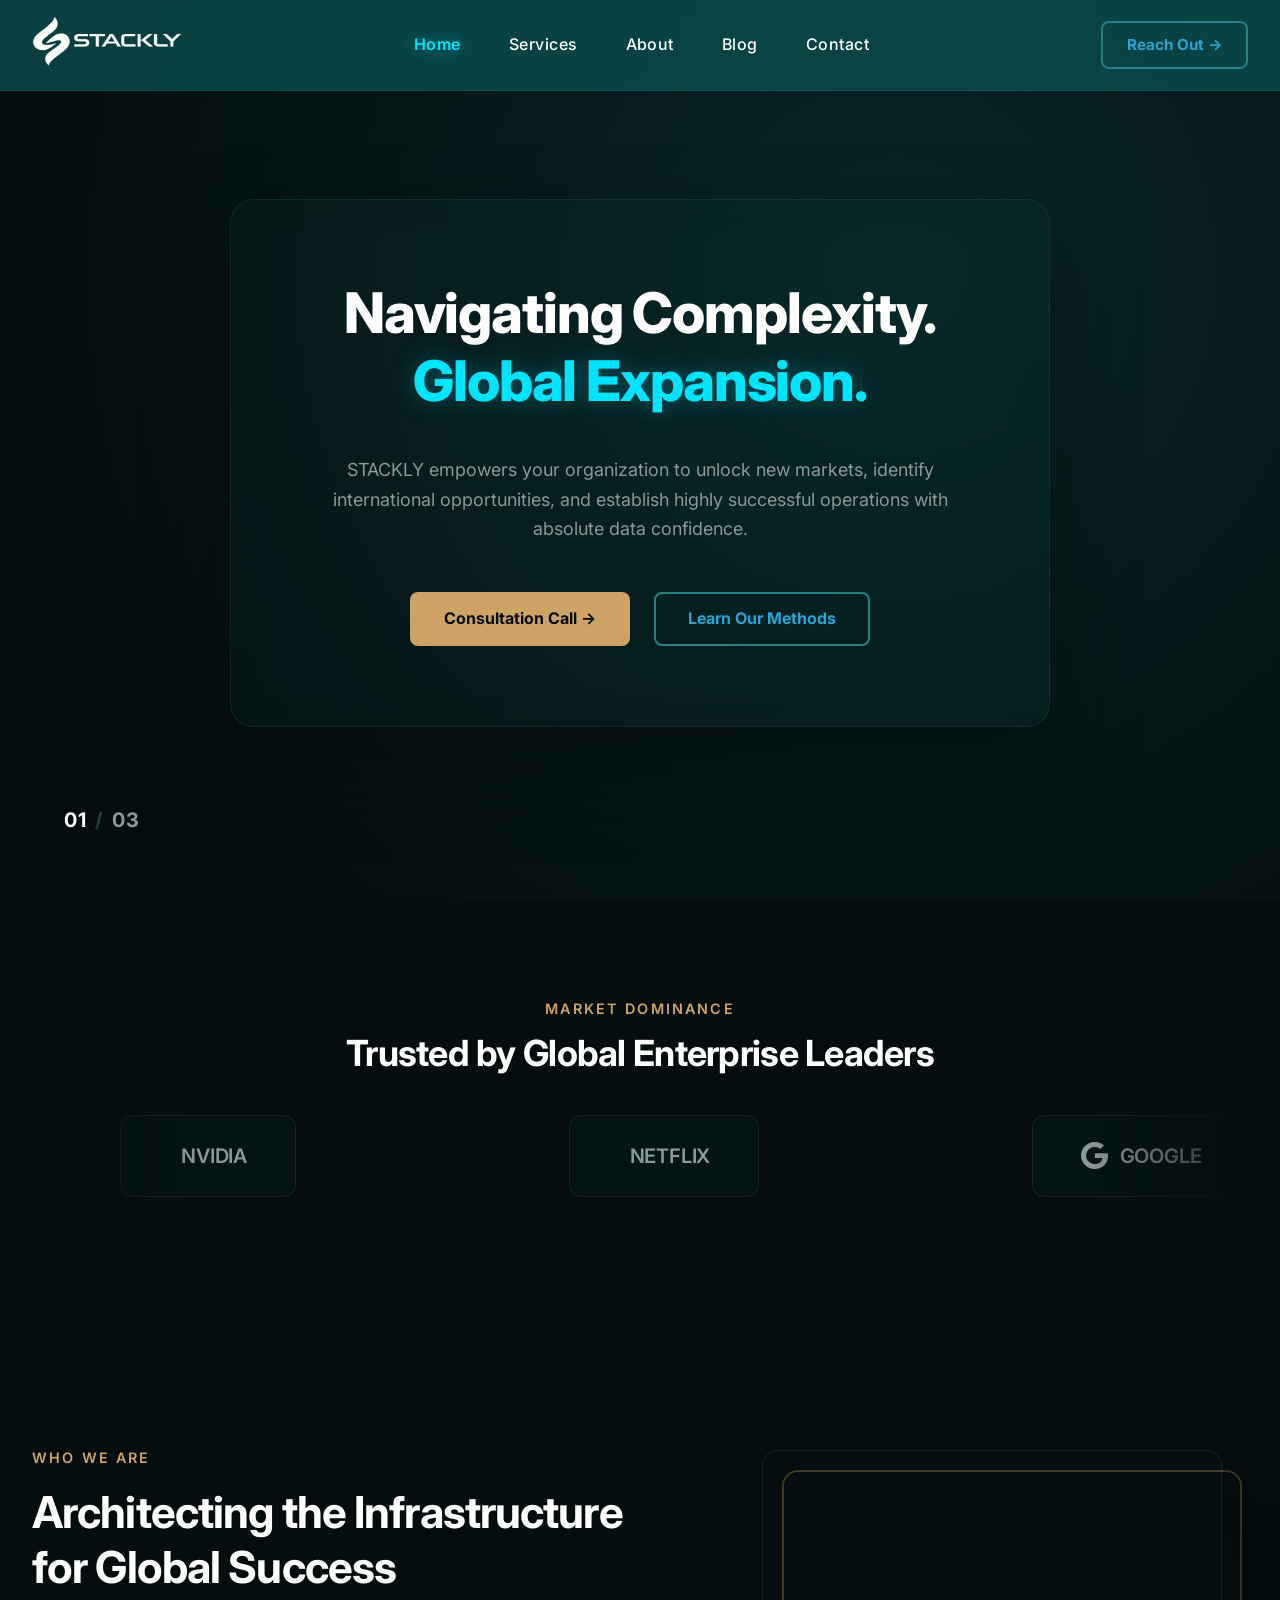
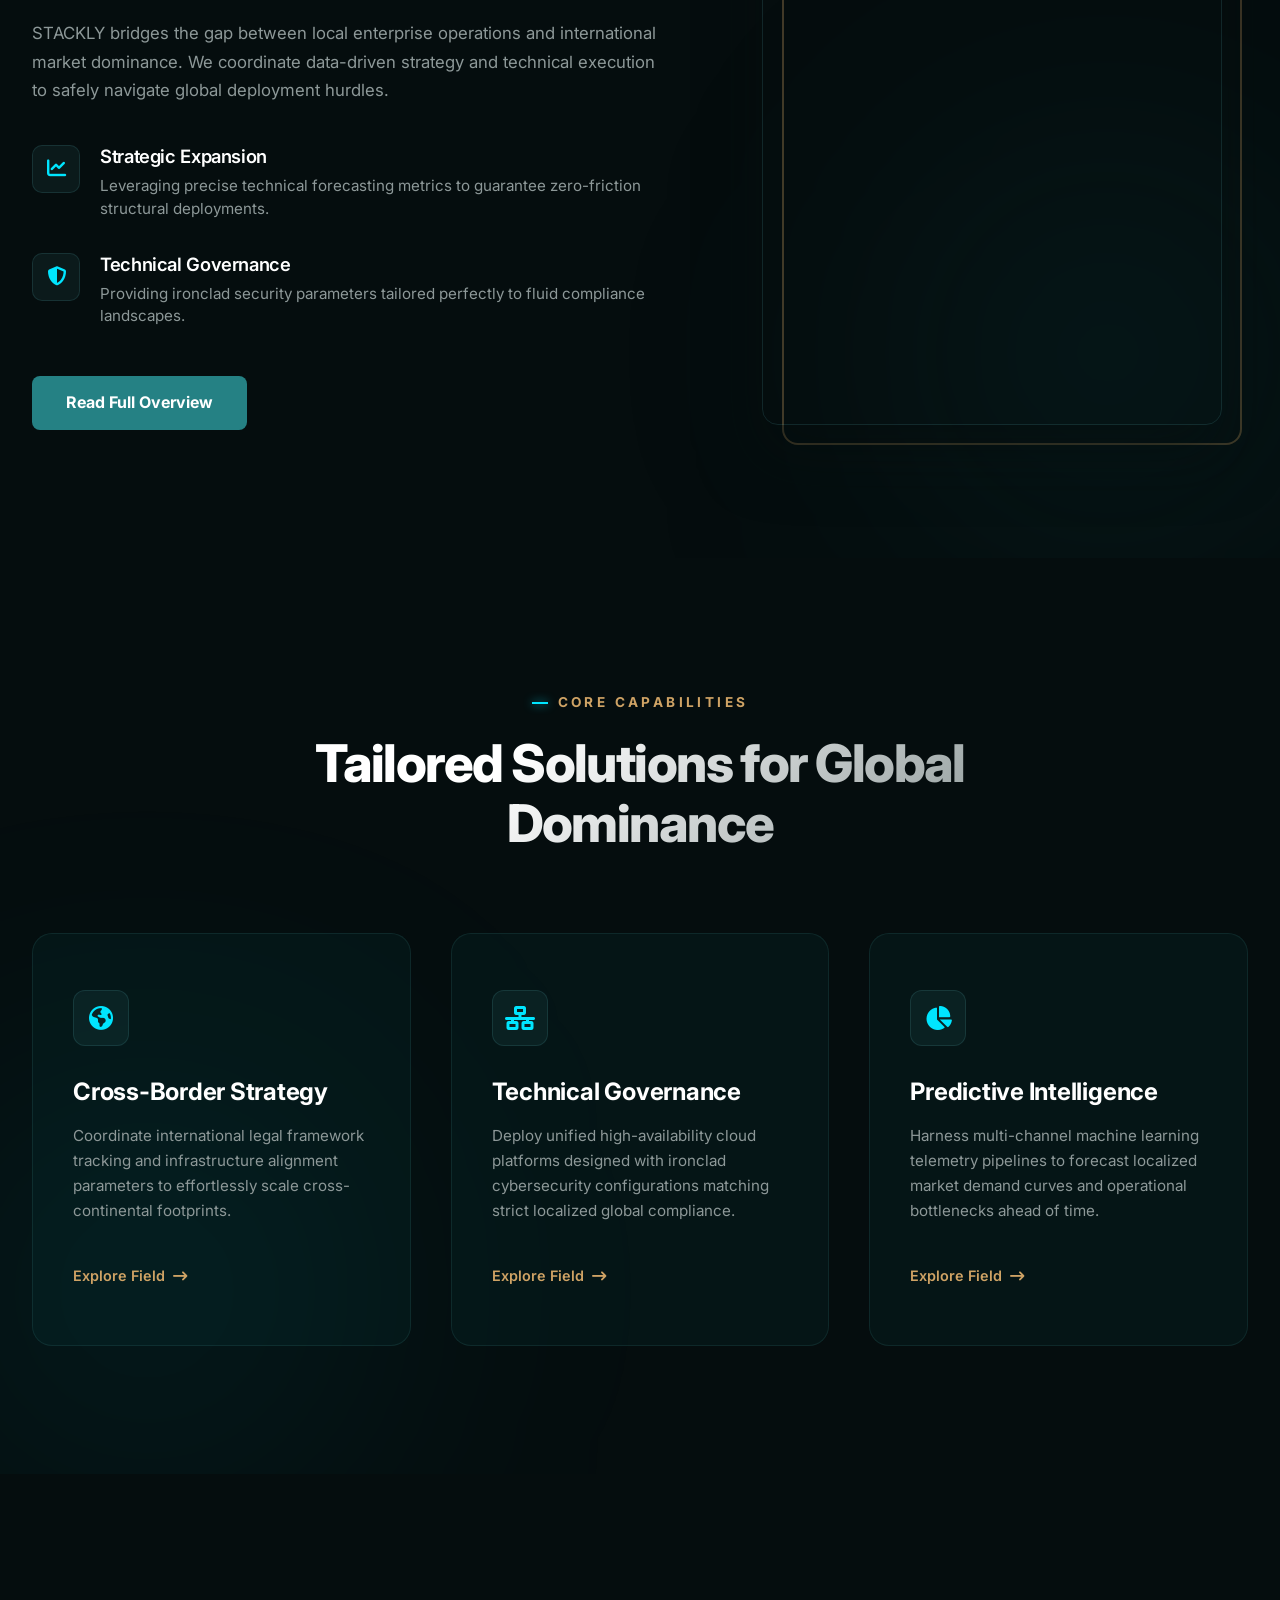
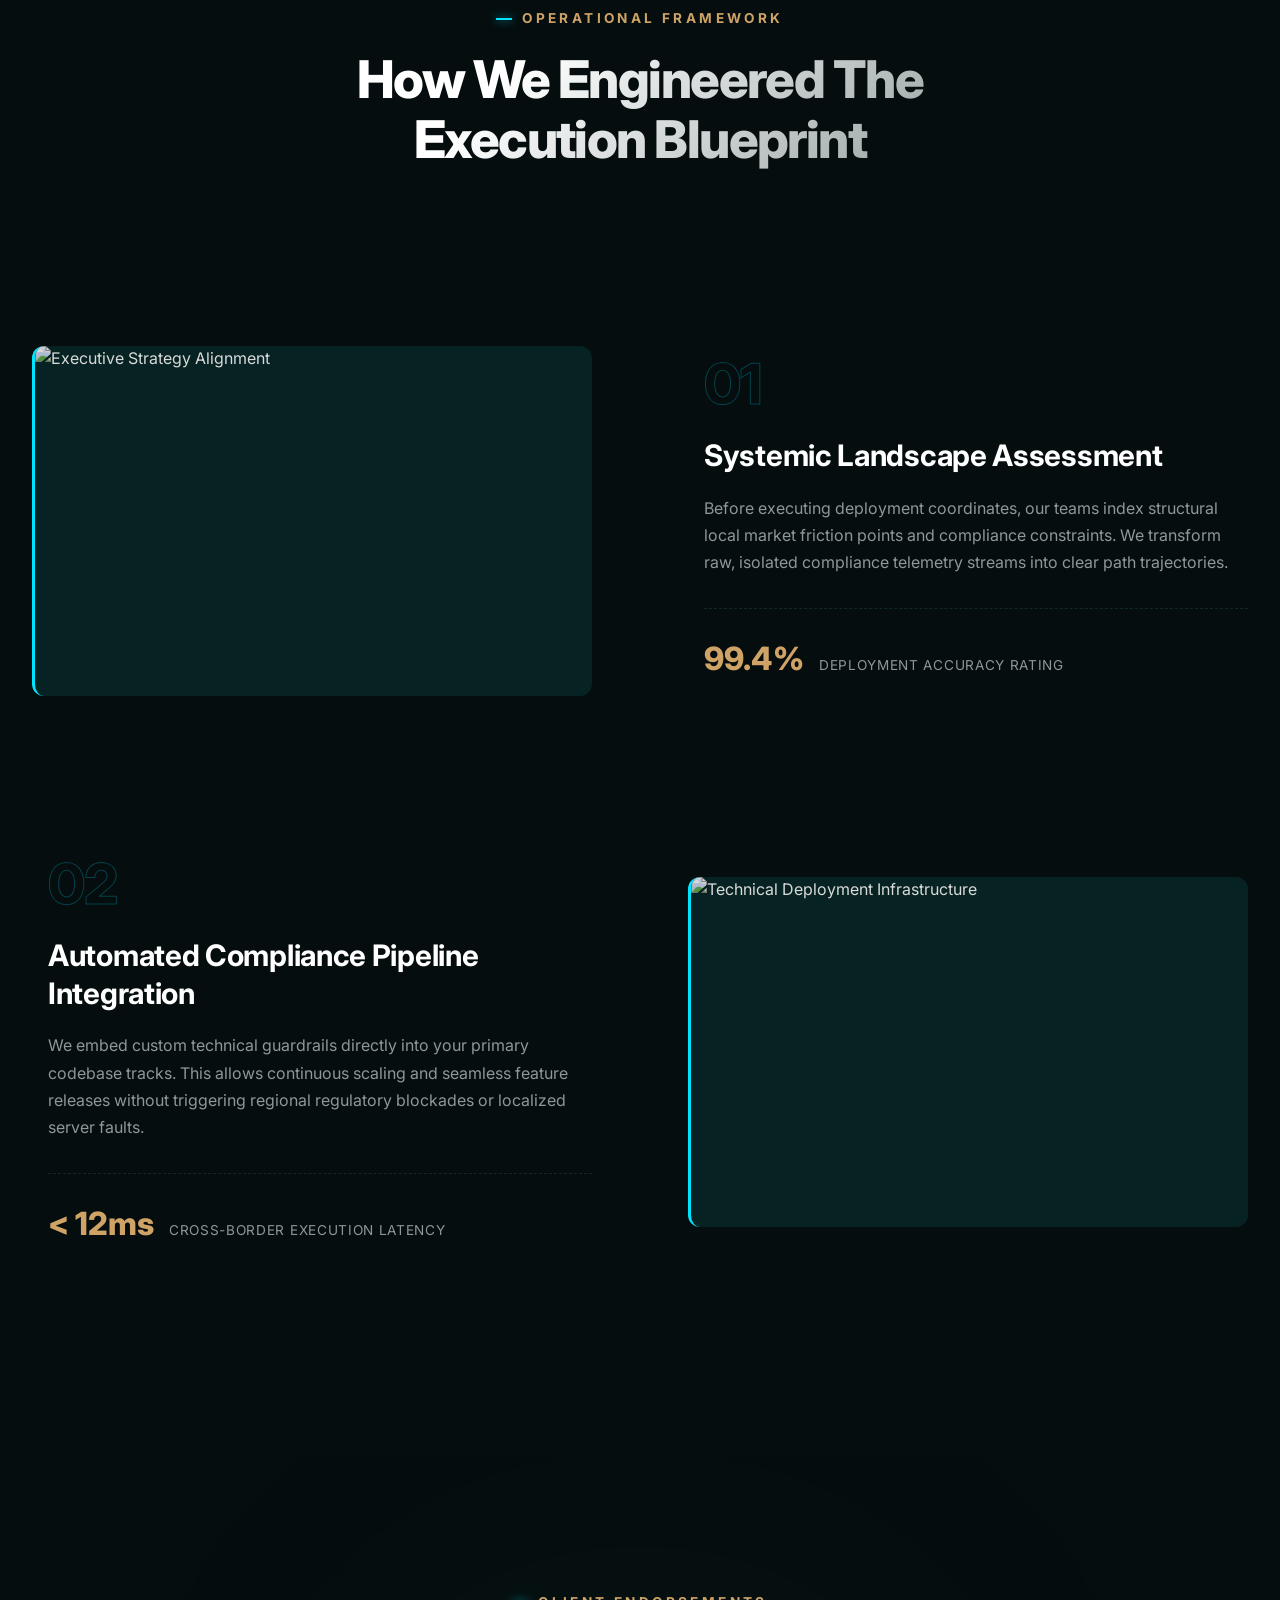
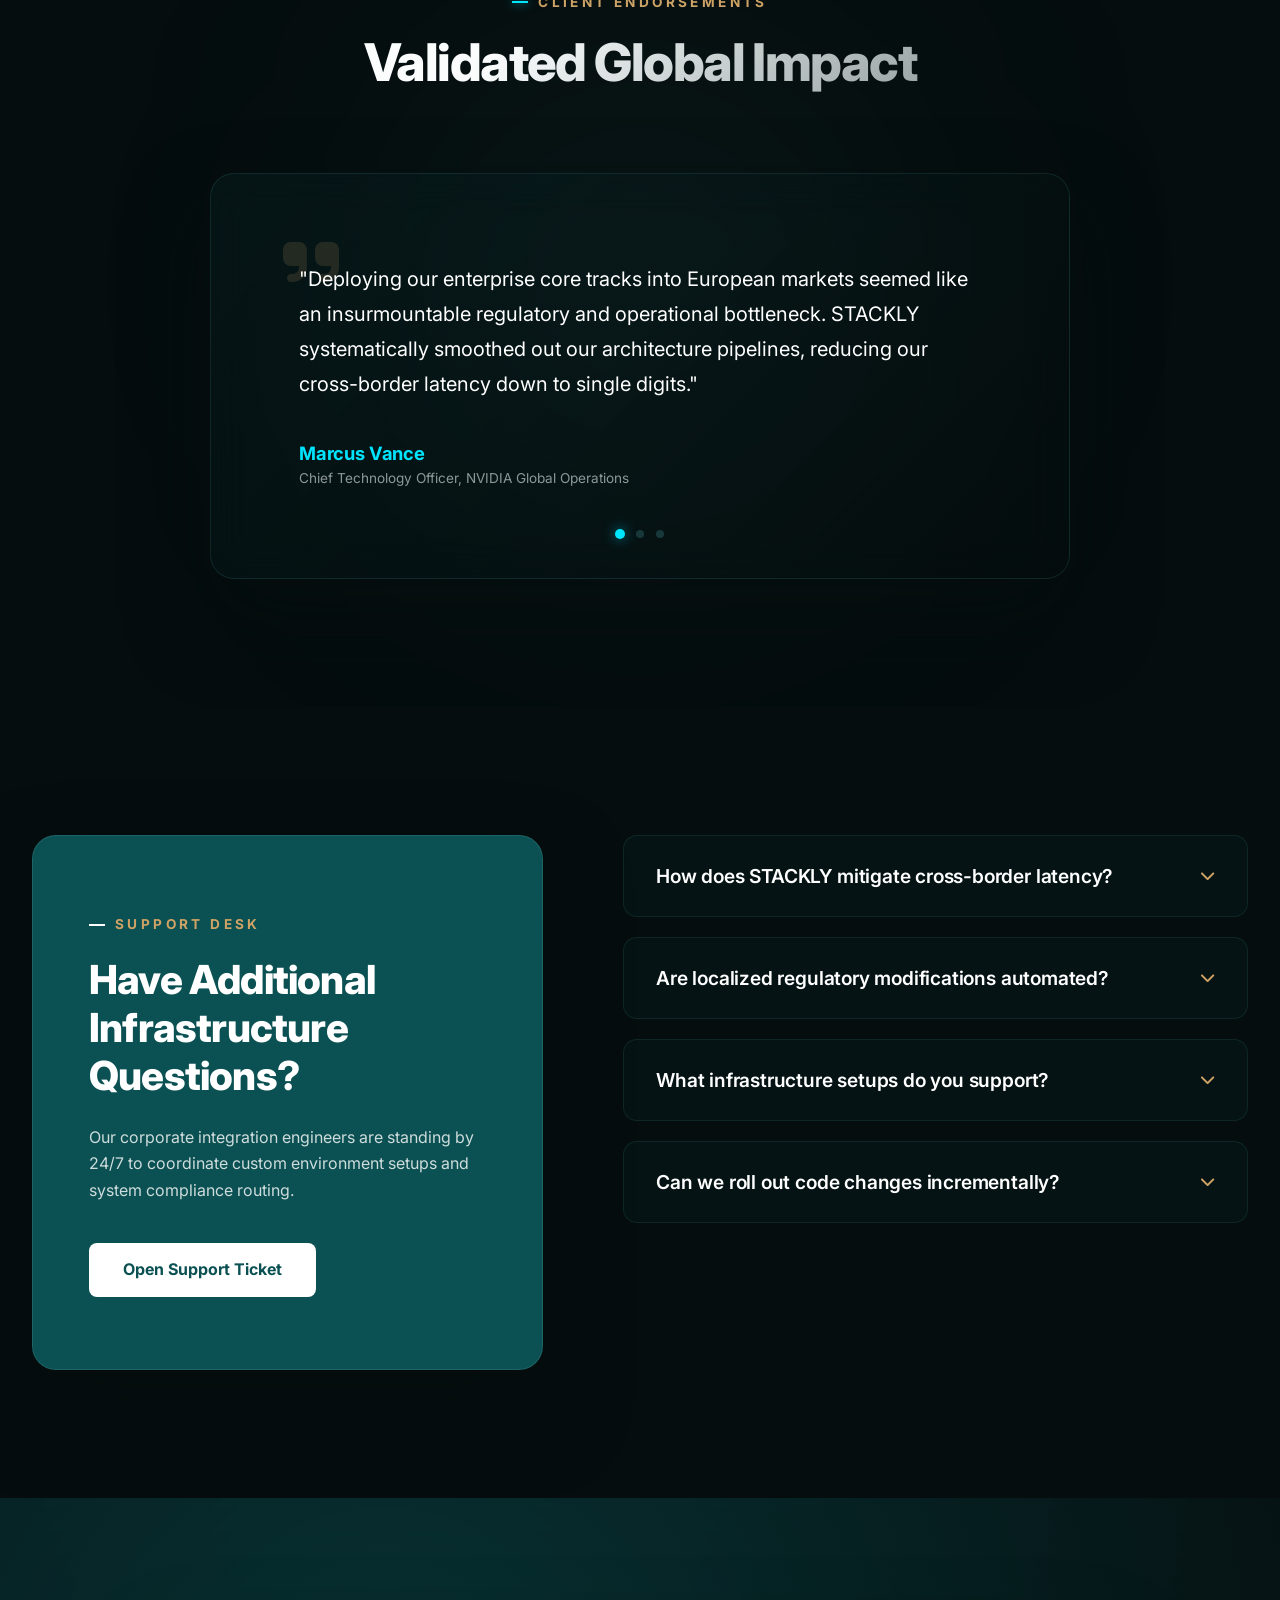
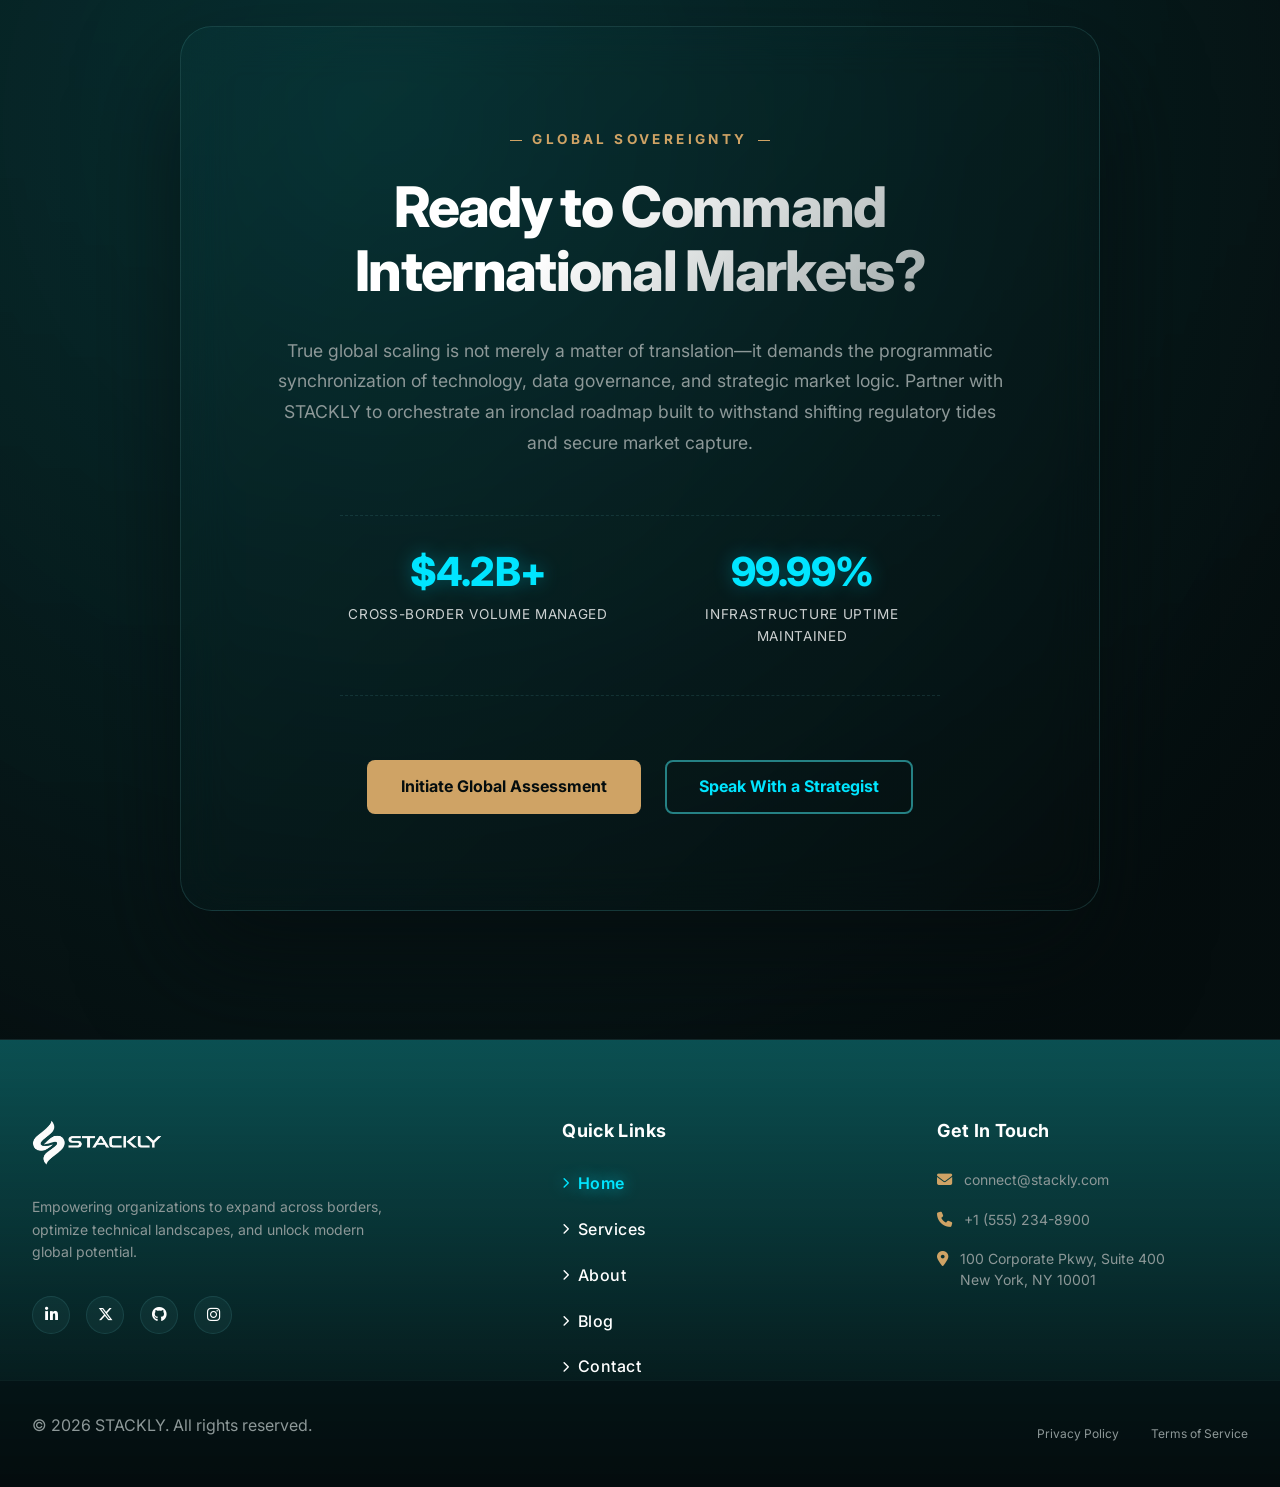
==== index.html @ 4f3c5944 "Add files via upload" ====
<!DOCTYPE html>
<html lang="en">

<head>
    <meta charset="UTF-8">
    <meta name="viewport" content="width=device-width, initial-scale=1.0">
    <title>Corporate & Business</title>
    <link rel="icon" href="./assets/bg remove.webp">

    <link rel="stylesheet"
        href="https://fonts.googleapis.com/css2?family=Inter:wght=300;400;500;600;700&family=Orbitron:wght=500;700;900&family=Syncopate:wght=700&display=swap">

    <link rel="stylesheet" href="style.css">
    <link rel="stylesheet" href="root.css">

    <link href="https://fonts.googleapis.com/icon?family=Material+Icons" rel="stylesheet">
    <link rel="stylesheet" href="https://cdnjs.cloudflare.com/ajax/libs/font-awesome/6.5.1/css/all.min.css">
    <link rel="stylesheet" href="https://unpkg.com/aos@next/dist/aos.css" />
</head>

<body>

    <header class="site-header">
        <div class="container header-container">
            <a href="index.html" class="brand-logo">
                <img src="./assets/white.webp" alt="logo" width="150px" height="50px">
            </a>

            <nav class="site-nav">
                <ul class="nav-list">
                    <li><a href="index.html" class="nav-link active">Home</a></li>
                    <li><a href="service.html" class="nav-link passive">Services</a></li>
                    <li><a href="about.html" class="nav-link passive">About</a></li>
                    <li><a href="blog.html" class="nav-link passive">Blog</a></li>
                    <li><a href="contact.html" class="nav-link passive">Contact</a></li>
                    <li class="mobile-only-action">
                        <a href="auth.html" class="btn btn-primary">Reach Out &rarr;</a>
                    </li>
                </ul>
            </nav>

            <div class="header-actions">
                <a href="auth.html" class="btn btn-outline header-cta">Reach Out &rarr;</a>

                <button class="hamburger-toggle" aria-label="Toggle Menu">
                    <span class="bar line-top"></span>
                    <span class="bar line-mid"></span>
                    <span class="bar line-bot"></span>
                </button>
            </div>
        </div>
    </header>







    <section class="premium-hero">
    <div class="hero-bg-slider">
        <div class="slide-img active" style="background-image: url('https://images.unsplash.com/photo-1486406146926-c627a92ad1ab?auto=format&fit=crop&w=1920&q=80');"></div>
        <div class="slide-img" style="background-image: url('https://images.unsplash.com/photo-1454165804606-c3d57bc86b40?auto=format&fit=crop&w=1920&q=80');"></div>
        <div class="slide-img" style="background-image: url('https://images.unsplash.com/photo-1522071820081-009f0129c71c?auto=format&fit=crop&w=1920&q=80');"></div>
    </div>

    <div class="hero-overlay-shub"></div>

    <div class="container hero-container-inner">
        <div class="hero-text-engine" data-aos="fade-up">
            
            <div class="headline-frame-wrapper">
                <h1 class="slide-headline active">Navigating Complexity.<br><span class="highlight-cyan">Global Expansion.</span></h1>
                <h1 class="slide-headline">Architecting Systems.<br><span class="highlight-cyan">Technical Optimization.</span></h1>
                <h1 class="slide-headline">Unlocking Horizons.<br><span class="highlight-cyan">Seamless Strategy.</span></h1>
            </div>

            <p class="hero-summary-desc" data-aos="fade-up" data-aos-delay="150">
                STACKLY empowers your organization to unlock new markets, identify international opportunities, and establish highly successful operations with absolute data confidence.
            </p>

            <div class="hero-cta-twin-rack" data-aos="fade-up" data-aos-delay="300">
                <a href="auth.html" class="btn btn-primary">Consultation Call &rarr;</a>
                <a href="service.html" class="btn btn-outline error-sec-btn">Learn Our Methods</a>
            </div>
        </div>
    </div>

    <div class="hero-fraction-indicator" data-aos="fade-right" data-aos-delay="450">
        <span id="current-step">01</span> <span class="divider">/</span> <span class="total-steps">03</span>
    </div>
</section>









<section class="trusted-partners-section" data-aos="fade-up">
    <div class="container partner-header-box">
        <span class="partner-subtitle">Market Dominance</span>
        <h2 class="partner-main-title">Trusted by Global Enterprise Leaders</h2>
    </div>

    <div class="marquee-viewport-container">
        <div class="marquee-moving-track">
            
            <div class="marquee-group">
                <div class="partner-logo-card"><i class="fa-brands fa-nvidia"></i> <span>NVIDIA</span></div>
                <div class="partner-logo-card"><i class="fa-brands fa-square-netflix"></i> <span>NETFLIX</span></div>
                <div class="partner-logo-card"><i class="fa-brands fa-google"></i> <span>GOOGLE</span></div>
                <div class="partner-logo-card"><i class="fa-brands fa-apple"></i> <span>APPLE</span></div>
                <div class="partner-logo-card"><i class="fa-brands fa-amazon"></i> <span>AMAZON</span></div>
                <div class="partner-logo-card"><i class="fa-brands fa-microsoft"></i> <span>MICROSOFT</span></div>
            </div>

            <div class="marquee-group" aria-hidden="true">
                <div class="partner-logo-card"><i class="fa-brands fa-nvidia"></i> <span>NVIDIA</span></div>
                <div class="partner-logo-card"><i class="fa-brands fa-square-netflix"></i> <span>NETFLIX</span></div>
                <div class="partner-logo-card"><i class="fa-brands fa-google"></i> <span>GOOGLE</span></div>
                <div class="partner-logo-card"><i class="fa-brands fa-apple"></i> <span>APPLE</span></div>
                <div class="partner-logo-card"><i class="fa-brands fa-amazon"></i> <span>AMAZON</span></div>
                <div class="partner-logo-card"><i class="fa-brands fa-microsoft"></i> <span>MICROSOFT</span></div>
            </div>

        </div>
    </div>
</section>









<section class="premium-about-section">
    <!-- Subdued Background Decorative Light Glow -->
    <div class="about-glow-orb"></div>

    <div class="container about-grid">
        <!-- Left Content Column -->
        <div class="about-content" data-aos="fade-up">
            <span class="about-subtitle">Who We Are</span>
            <h2 class="about-main-title">Architecting the Infrastructure for Global Success</h2>
            
            <p class="about-description">
                STACKLY bridges the gap between local enterprise operations and international market dominance. We coordinate data-driven strategy and technical execution to safely navigate global deployment hurdles.
            </p>

            <!-- Sophisticated Dual Core Focus Points -->
            <div class="about-features-grid">
                <div class="feature-item">
                    <div class="feature-icon-box"><i class="fa-solid fa-chart-line"></i></div>
                    <div>
                        <h4>Strategic Expansion</h4>
                        <p>Leveraging precise technical forecasting metrics to guarantee zero-friction structural deployments.</p>
                    </div>
                </div>
                <div class="feature-item">
                    <div class="feature-icon-box"><i class="fa-solid fa-shield-halved"></i></div>
                    <div>
                        <h4>Technical Governance</h4>
                        <p>Providing ironclad security parameters tailored perfectly to fluid compliance landscapes.</p>
                    </div>
                </div>
            </div>

            <div class="about-action-row">
                <a href="about.html" class="btn btn-secondary">Read Full Overview</a>
            </div>
        </div>

        <!-- Right Side Auto-Changing Image Slider Column -->
        <div class="about-visual-column" data-aos="fade-left" data-aos-delay="200">
            <div class="about-slider-frame">
                <!-- Floating Decorative Frame Lines for Luxury Aesthetics -->
                <div class="deco-border"></div>
                
                <!-- Rotating Media Images Array -->
                <div class="about-image-slider">
                    <div class="about-slide active" style="background-image: url('https://images.unsplash.com/photo-1542744094-2ab25be78b90?auto=format&fit=crop&w=800&q=80');"></div>
                    <div class="about-slide" style="background-image: url('https://images.unsplash.com/photo-1519389950473-47ba0277781c?auto=format&fit=crop&w=800&q=80');"></div>
                    <div class="about-slide" style="background-image: url('https://images.unsplash.com/photo-1606857521015-7f9fcf423740?auto=format&fit=crop&w=800&q=80');"></div>
                </div>
            </div>
        </div>
    </div>
</section>









<section class="premium-services-section" data-aos="fade-up">
    <!-- Fluid background layout glow effects -->
    <div class="services-glow-orb"></div>

    <div class="container">
        <!-- Section Header (Using the new elegant layout metrics) -->
        <div class="services-header-box" data-aos="fade-up" data-aos-delay="100">
            <span class="services-subtitle">Core Capabilities</span>
            <h2 class="services-main-title">Tailored Solutions for Global Dominance</h2>
        </div>

        <!-- 3-Column Performance Card Matrix Grid -->
        <div class="services-matrix-grid">
            
            <!-- Card 01 -->
            <div class="service-card-item" data-aos="fade-up" data-aos-delay="200">
                <div class="card-glow-barrier"></div>
                <div class="card-icon-header">
                    <i class="fa-solid fa-earth-americas"></i>
                </div>
                <h3 class="card-title">Cross-Border Strategy</h3>
                <p class="card-excerpt">
                    Coordinate international legal framework tracking and infrastructure alignment parameters to effortlessly scale cross-continental footprints.
                </p>
                <a href="service.html" class="card-action-link">Explore Field <i class="fa-solid fa-arrow-right-long"></i></a>
            </div>

            <!-- Card 02 -->
            <div class="service-card-item" data-aos="fade-up" data-aos-delay="350">
                <div class="card-glow-barrier"></div>
                <div class="card-icon-header">
                    <i class="fa-solid fa-network-wired"></i>
                </div>
                <h3 class="card-title">Technical Governance</h3>
                <p class="card-excerpt">
                    Deploy unified high-availability cloud platforms designed with ironclad cybersecurity configurations matching strict localized global compliance.
                </p>
                <a href="service.html" class="card-action-link">Explore Field <i class="fa-solid fa-arrow-right-long"></i></a>
            </div>

            <!-- Card 03 -->
            <div class="service-card-item" data-aos="fade-up" data-aos-delay="500">
                <div class="card-glow-barrier"></div>
                <div class="card-icon-header">
                    <i class="fa-solid fa-chart-pie"></i>
                </div>
                <h3 class="card-title">Predictive Intelligence</h3>
                <p class="card-excerpt">
                    Harness multi-channel machine learning telemetry pipelines to forecast localized market demand curves and operational bottlenecks ahead of time.
                </p>
                <a href="service.html" class="card-action-link">Explore Field <i class="fa-solid fa-arrow-right-long"></i></a>
            </div>

        </div>
    </div>
</section>








<section class="premium-showcase-section">
    <!-- Centered Editorial Header -->
    <div class="container" data-aos="fade-up">
        <div class="showcase-header-box">
            <span class="showcase-subtitle">Operational Framework</span>
            <h2 class="showcase-main-title">How We Engineered The Execution Blueprint</h2>
        </div>
    </div>

    <!-- Alternating Row Track 01 -->
    <div class="showcase-row-wrapper">
        <div class="container showcase-grid-inner">
            <div class="showcase-visual-pane" data-aos="fade-right">
                <div class="minimal-image-frame">
                    <img src="https://images.unsplash.com/photo-1507679799987-c73779587ccf?auto=format&fit=crop&w=800&q=80" alt="Executive Strategy Alignment" class="minimal-asset-img">
                </div>
            </div>
            <div class="showcase-content-pane" data-aos="fade-left" data-aos-delay="150">
                <div class="showcase-index-node">01</div>
                <h3 class="showcase-heading">Systemic Landscape Assessment</h3>
                <p class="showcase-narrative">
                    Before executing deployment coordinates, our teams index structural local market friction points and compliance constraints. We transform raw, isolated compliance telemetry streams into clear path trajectories.
                </p>
                <div class="showcase-metric-line">
                    <span class="metric-num">99.4%</span>
                    <span class="metric-label">Deployment Accuracy Rating</span>
                </div>
            </div>
        </div>
    </div>

    <!-- Alternating Row Track 02 (Reversed Column Order Natively) -->
    <div class="showcase-row-wrapper row-reversed">
        <div class="container showcase-grid-inner">
            <div class="showcase-visual-pane" data-aos="fade-left">
                <div class="minimal-image-frame">
                    <img src="https://images.unsplash.com/photo-1460925895917-afdab827c52f?auto=format&fit=crop&w=800&q=80" alt="Technical Deployment Infrastructure" class="minimal-asset-img">
                </div>
            </div>
            <div class="showcase-content-pane" data-aos="fade-right" data-aos-delay="150">
                <div class="showcase-index-node">02</div>
                <h3 class="showcase-heading">Automated Compliance Pipeline Integration</h3>
                <p class="showcase-narrative">
                    We embed custom technical guardrails directly into your primary codebase tracks. This allows continuous scaling and seamless feature releases without triggering regional regulatory blockades or localized server faults.
                </p>
                <div class="showcase-metric-line">
                    <span class="metric-num">&lt; 12ms</span>
                    <span class="metric-label">Cross-Border Execution Latency</span>
                </div>
            </div>
        </div>
    </div>
</section>








<section class="premium-testimonial-section" data-aos="fade-up">
    <!-- Ambient backlighting orb -->
    <div class="testimonial-glow-orb"></div>

    <div class="container">
        <!-- Section Header -->
        <div class="testimonial-header-box" data-aos="fade-up" data-aos-delay="100">
            <span class="testimonial-subtitle">Client Endorsements</span>
            <h2 class="testimonial-main-title">Validated Global Impact</h2>
        </div>

        <!-- The Luxury Quote Slider Display Frame -->
        <div class="testimonial-slider-frame" data-aos="fade-up" data-aos-delay="200">
            <!-- Fixed Luxury Quote Mark Graphic Asset -->
            <div class="quote-mark-icon"><i class="fa-solid fa-quote-right"></i></div>
            
            <!-- Automated Rotating Review Array -->
            <div class="testimonial-carousel-wrapper">
                
                <!-- Slide 01 -->
                <div class="testimonial-slide active">
                    <p class="testimonial-quote-text">
                        "Deploying our enterprise core tracks into European markets seemed like an insurmountable regulatory and operational bottleneck. STACKLY systematically smoothed out our architecture pipelines, reducing our cross-border latency down to single digits."
                    </p>
                    <div class="testimonial-author-meta">
                        <h4 class="author-name">Marcus Vance</h4>
                        <p class="author-role">Chief Technology Officer, NVIDIA Global Operations</p>
                    </div>
                </div>

                <!-- Slide 02 -->
                <div class="testimonial-slide">
                    <p class="testimonial-quote-text">
                        "The automated compliance integration framework provided by STACKLY completely revolutionized our distribution speed. We expanded our streaming cluster parameters across three new global territories over a single weekend cycle with zero regulatory downtime."
                    </p>
                    <div class="testimonial-author-meta">
                        <h4 class="author-name">Helena Rostova</h4>
                        <p class="author-role">VP of Infrastructure, Corporate Networks</p>
                    </div>
                </div>

                <!-- Slide 03 -->
                <div class="testimonial-slide">
                    <p class="testimonial-quote-text">
                        "Predictive market telemetry mapping allowed our logistical divisions to circumvent supply lane constraints before they occurred. Their corporate governance architecture pays for itself tenfold over every quarterly cycle."
                    </p>
                    <div class="testimonial-author-meta">
                        <h4 class="author-name">David Kingsley</h4>
                        <p class="author-role">Director of Deployment Strategy, Enterprise Systems</p>
                    </div>
                </div>

            </div>

            <!-- Discrete Step Progress Navigation Pips -->
            <div class="testimonial-pip-navigation">
                <span class="nav-pip active"></span>
                <span class="nav-pip"></span>
                <span class="nav-pip"></span>
            </div>
        </div>
    </div>
</section>








<section class="premium-faq-section" data-aos="fade-up">
    <div class="container faq-grid">
        
        <!-- Left Side Column: Integrated Premium CTA Block -->
        <div class="faq-cta-column" data-aos="fade-right" data-aos-delay="150">
            <div class="faq-cta-card">
                <span class="faq-subtitle">Support Desk</span>
                <h2 class="faq-cta-title">Have Additional Infrastructure Questions?</h2>
                <p class="faq-cta-desc">
                    Our corporate integration engineers are standing by 24/7 to coordinate custom environment setups and system compliance routing.
                </p>
                <div class="faq-cta-action">
                    <a href="contact.html" class="btn btn-primary">Open Support Ticket</a>
                </div>
            </div>
        </div>

        <!-- Right Side Column: Interactive Accordion Engine -->
        <div class="faq-accordion-column" data-aos="fade-left" data-aos-delay="300">
            <div class="accordion-group-track">
                
                <!-- Accordion Row 01 -->
                <div class="faq-accordion-item">
                    <button class="accordion-trigger" aria-expanded="false">
                        <span class="accordion-question-text">How does STACKLY mitigate cross-border latency?</span>
                        <i class="fa-solid fa-chevron-down accordion-arrow"></i>
                    </button>
                    <div class="accordion-panel-wrapper">
                        <div class="accordion-panel-content">
                            <p>We deploy optimized high-availability node clusters localized within key global market intersection coordinates. This isolates regional database calls and cuts pipeline data loops to sub-12ms execution speeds.</p>
                        </div>
                    </div>
                </div>

                <!-- Accordion Row 02 -->
                <div class="faq-accordion-item">
                    <button class="accordion-trigger" aria-expanded="false">
                        <span class="accordion-question-text">Are localized regulatory modifications automated?</span>
                        <i class="fa-solid fa-chevron-down accordion-arrow"></i>
                    </button>
                    <div class="accordion-panel-wrapper">
                        <div class="accordion-panel-content">
                            <p>Yes. Our compliance monitoring pipeline systematically hooks into global regional policy directories, allowing our core engine parameters to dynamically adjust logic paths based on traffic origins.</p>
                        </div>
                    </div>
                </div>

                <!-- Accordion Row 03 -->
                <div class="faq-accordion-item">
                    <button class="accordion-trigger" aria-expanded="false">
                        <span class="accordion-question-text">What infrastructure setups do you support?</span>
                        <i class="fa-solid fa-chevron-down accordion-arrow"></i>
                    </button>
                    <div class="accordion-panel-wrapper">
                        <div class="accordion-panel-content">
                            <p>Our frameworks drop natively into standard container instances, serverless nodes, and hyper-scalable cloud network infrastructures via secure API proxies with zero legacy footprint requirements.</p>
                        </div>
                    </div>
                </div>

                <!-- Accordion Row 04 -->
                <div class="faq-accordion-item">
                    <button class="accordion-trigger" aria-expanded="false">
                        <span class="accordion-question-text">Can we roll out code changes incrementally?</span>
                        <i class="fa-solid fa-chevron-down accordion-arrow"></i>
                    </button>
                    <div class="accordion-panel-wrapper">
                        <div class="accordion-panel-content">
                            <p>Absolutely. The architecture natively accommodates blue-green staging configurations, allowing deployment metrics to verify stability trends in isolated regions before committing global traffic lines.</p>
                        </div>
                    </div>
                </div>

            </div>
        </div>

    </div>
</section>








<section class="premium-vanguard-section" data-aos="fade-up">
    <!-- Parallax-optimized, hardware-accelerated background layer -->
    <div class="vanguard-parallax-bg"></div>
    
    <!-- Heavy luxury gradient overlay shroud mapping to core dark teal -->
    <div class="vanguard-shroud"></div>

    <div class="container vanguard-content-container">
        <!-- Main Glass Panel Box -->
        <div class="vanguard-glass-card" data-aos="fade-up" data-aos-delay="200">
            <span class="vanguard-tagline">Global Sovereignty</span>
            <h2 class="vanguard-title">Ready to Command International Markets?</h2>
            
            <p class="vanguard-body-text">
                True global scaling is not merely a matter of translation—it demands the programmatic synchronization of technology, data governance, and strategic market logic. Partner with STACKLY to orchestrate an ironclad roadmap built to withstand shifting regulatory tides and secure market capture.
            </p>

            <!-- Rich Data Highlights Panel Row -->
            <div class="vanguard-stats-row">
                <div class="vanguard-stat-node">
                    <h3>$4.2B+</h3>
                    <p>Cross-Border Volume Managed</p>
                </div>
                <div class="vanguard-stat-node">
                    <h3>99.99%</h3>
                    <p>Infrastructure Uptime Maintained</p>
                </div>
            </div>

            <!-- Onboarding CTAs (Using your core gold button styling tokens) -->
            <div class="vanguard-action-cluster">
                <a href="auth.html" class="btn btn-primary">Initiate Global Assessment</a>
                <a href="contact.html" class="btn btn-outline vanguard-outline-btn">Speak With a Strategist</a>
            </div>
        </div>
    </div>
</section>








    <footer class="site-footer">
    <div class="container footer-container">
        <div class="footer-brand-box">
            <a href="index.html" class="footer-logo">
                <img src="./assets/white.webp" alt="logo" width="130px" height="45px">
            </a>
            <p class="footer-brand-desc">
                Empowering organizations to expand across borders, optimize technical landscapes, and unlock modern global potential.
            </p>
            <div class="footer-socials">
                <a href="error.html" aria-label="LinkedIn" class="social-icon"><i class="fa-brands fa-linkedin-in"></i></a>
                <a href="error.html" aria-label="X (Twitter)" class="social-icon"><i class="fa-brands fa-x-twitter"></i></a>
                <a href="error.html" aria-label="GitHub" class="social-icon"><i class="fa-brands fa-github"></i></a>
                <a href="error.html" aria-label="Instagram" class="social-icon"><i class="fa-brands fa-instagram"></i></a>
            </div>
        </div>

        <div class="footer-links-box">
            <h4 class="footer-title">Quick Links</h4>
            <ul class="footer-nav-list">
                <li><a href="index.html" class="nav-link active"><i class="fa-solid fa-chevron-right link-arrow"></i> Home</a></li>
                <li><a href="service.html" class="nav-link passive"><i class="fa-solid fa-chevron-right link-arrow"></i> Services</a></li>
                <li><a href="about.html" class="nav-link passive"><i class="fa-solid fa-chevron-right link-arrow"></i> About</a></li>
                <li><a href="blog.html" class="nav-link passive"><i class="fa-solid fa-chevron-right link-arrow"></i> Blog</a></li>
                <li><a href="contact.html" class="nav-link passive"><i class="fa-solid fa-chevron-right link-arrow"></i> Contact</a></li>
            </ul>
        </div>

        <div class="footer-contact-box">
            <h4 class="footer-title">Get In Touch</h4>
            <ul class="contact-info-list">
                <li>
                    <i class="fa-solid fa-envelope contact-icon"></i>
                    <span>connect@stackly.com</span>
                </li>
                <li>
                    <i class="fa-solid fa-phone contact-icon"></i>
                    <span>+1 (555) 234-8900</span>
                </li>
                <li>
                    <i class="fa-solid fa-location-dot contact-icon"></i>
                    <span>100 Corporate Pkwy, Suite 400<br>New York, NY 10001</span>
                </li>
            </ul>
        </div>
    </div>

    <div class="footer-bottom-bar">
        <div class="container footer-bottom-flex">
            <p>&copy; 2026 STACKLY. All rights reserved.</p>
            <div class="footer-legal-links">
                <a href="error.html">Privacy Policy</a>
                <a href="error.html">Terms of Service</a>
            </div>
        </div>
    </div>
</footer>








    <script src="script.js"></script>

    <!-- AOS Library Core Script -->
    <script src="https://unpkg.com/aos@next/dist/aos.js"></script>
    
    <script>
        // Custom fluid curve styling configurations for AOS
        AOS.init({
            duration: 1000,
            easing: 'cubic-bezier(0.16, 1, 0.3, 1)', // Premium easeOutExpo timing
            once: true,
            offset: 100,
            delay: 50,
            disable: 'mobile' // Optional: bypasses layout computations on small viewports for ultra-fluid performance
        });
    </script>



</body>

</html>
---- style.css ----
/* ==========================================================================
   HEADER LAYOUT BASE
   ========================================================================== */
.site-header {
  position: fixed;
  top: 0;
  left: 0;
  width: 100%;
  z-index: 2000;
  background: rgba(11, 80, 82, 0.75); /* Locked-in deep teal core transparency */
  backdrop-filter: blur(20px);
  -webkit-backdrop-filter: blur(20px);
  border-bottom: 1px solid rgba(71, 146, 148, 0.2);
  transition: background-color 0.4s ease;
}

.header-container {
  display: flex;
  align-items: center;
  justify-content: space-between;
  height: 90px;
  padding: 0 2rem;
  transition: height 0.3s ease;
}

.site-header.scrolled .header-container {
  height: 75px; /* Subtle layout shrinkage upon scrolling downwards */
}

/* ==========================================================================
   NAV LINK WORK TRACK (DESKTOP MODE)
   ========================================================================== */
.site-nav .nav-list {
  display: flex;
  align-items: center;
  gap: 3rem;
}

.mobile-only-action {
  display: none; /* Hide the extra mobile button row on desktop sizes */
}

.nav-link {
  font-family: var(--font-body, 'Inter', sans-serif);
  font-size: var(--fs-body, 1rem);
  text-decoration: none;
  font-weight: 500;
  letter-spacing: 0.03em;
  transition: color 0.4s cubic-bezier(0.25, 0.8, 0.25, 1), text-shadow 0.4s ease;
}

/* Premium Highlight State (Glow color cross-fade) */
.nav-link.active {
  color: var(--secondary-cyan, #00e5ff) !important;
  text-shadow: 0 0 15px rgba(0, 229, 255, 0.6);
  font-weight: 600;
}

.nav-link.passive {
  color: var(--neutral-white, #ffffff);
}

.nav-link:hover {
  color: var(--secondary-cyan, #00e5ff) !important;
}

/* --- Action Placement Layouts --- */
.header-actions {
  display: flex;
  align-items: center;
  gap: 1.5rem;
}

.header-cta {
  padding: 10px 24px !important;
  font-size: 0.95rem !important;
}

/* ==========================================================================
   HAMBURGER TOGGLE BUTTON
   ========================================================================== */
.hamburger-toggle {
  display: none;
  flex-direction: column;
  justify-content: space-between;
  width: 28px;
  height: 20px;
  background: transparent;
  border: none;
  cursor: pointer;
  z-index: 2500;
  padding: 0;
}

.hamburger-toggle .bar {
  width: 100%;
  height: 2px;
  background-color: var(--neutral-white, #ffffff);
  transition: all 0.4s cubic-bezier(0.25, 0.8, 0.25, 1);
}

/* ==========================================================================
   RESPONSIVE DESIGN TRANSFORMS (ONE MENU BECOMES MOBILE DRAWER)
   ========================================================================== */
@media (max-width: 991px) {
  .header-cta {
    display: none; /* Hide standard structural desktop CTA layout button */
  }

  .hamburger-toggle {
    display: flex; /* Show classy dynamic hamburger controls */
  }

  /* Morphing navigation layout structure directly into the fullscreen panel */
  .site-nav {
    position: fixed;
    top: 70px;
    left: 0;
    width: 100%;
    height: 100vh;
    background: radial-gradient(circle at top right, var(--primary-75, #113c3d), var(--neutral-black, #050d0e));
    z-index: 1500;
    display: flex;
    justify-content: center;
    align-items: center;
    
    /* Animation entry system defaults */
    opacity: 0;
    visibility: hidden;
    clip-path: circle(30px at calc(100% - 4rem) 45px);
    transition: opacity 0.5s ease, clip-path 0.6s cubic-bezier(0.25, 0.8, 0.25, 1), visibility 0.5s;
  }

  .site-nav .nav-list {
    flex-direction: column;
    gap: 1.5rem;
    text-align: center;
    width: 100%;
    max-width: 320px;
    padding: 1.5rem;
  }

  .site-nav .nav-link {
    font-size: 2rem;
    font-family: var(--font-heading, 'Inter', sans-serif);
    opacity: 0;
    transform: translateY(20px);
    transition: transform 0.4s ease, opacity 0.4s ease;
  }

  .mobile-only-action {
    display: block; /* Reveal CTA inside list structure safely on mobile screens */
    width: 100%;
    margin-top: 1rem;
    opacity: 0;
    transform: translateY(20px);
    transition: transform 0.4s ease 0.3s, opacity 0.4s ease 0.3s;
  }

  .header-actions a{
    display: none;
}
}

/* ==========================================================================
   JAVASCRIPT ACTIVE ANIMATION CONTROL BLOCKS
   ========================================================================== */
body.menu-open {
  overflow: hidden;
}

body.menu-open .site-nav {
  opacity: 1;
  visibility: visible;
  clip-path: circle(150% at calc(100% - 4rem) 45px);
}

/* Staggered text links animation reveals inside mobile viewport drawer */
body.menu-open .site-nav .nav-link {
  opacity: 1;
  transform: translateY(0);
}
body.menu-open .nav-list li:nth-child(1) .nav-link { transition-delay: 0.1s; }
body.menu-open .nav-list li:nth-child(2) .nav-link { transition-delay: 0.15s; }
body.menu-open .nav-list li:nth-child(3) .nav-link { transition-delay: 0.2s; }
body.menu-open .nav-list li:nth-child(4) .nav-link { transition-delay: 0.25s; }
body.menu-open .nav-list li:nth-child(5) .nav-link { transition-delay: 0.3s; }
body.menu-open .mobile-only-action { opacity: 1; transform: translateY(0); }

/* Morphing Hamburger Cross Transformations */
body.menu-open .line-top {
  transform: translateY(9px) rotate(45deg);
  background-color: var(--secondary-cyan, #00e5ff);
}

body.menu-open .line-mid {
  opacity: 0;
  transform: scaleX(0);
}

body.menu-open .line-bot {
  transform: translateY(-9px) rotate(-45deg);
  background-color: var(--secondary-cyan, #00e5ff);
}








/* ==========================================================================
   PREMIUM AUTOPLAY OVERLAY HERO SYSTEM
   ========================================================================== */
.premium-hero {
  position: relative;
  width: 100%;
  min-height: 100vh;
  display: flex;
  align-items: center;
  justify-content: center;
  overflow: hidden;
  background-color: #050d0e; /* Fallback baseline black neutral match */
  padding-top: 90px;
  padding-bottom: 4rem;
}

/* --- Core Cinematic Multi-Image Background Slider Track --- */
.hero-bg-slider {
  position: absolute;
  top: 0; left: 0; width: 100%; height: 100%;
  z-index: 1;
}

.slide-img {
  position: absolute;
  top: 0; left: 0; width: 100%; height: 100%;
  background-size: cover;
  background-position: center;
  background-repeat: no-repeat;
  opacity: 0;
  transform: scale(1.08);
  transition: opacity 1.4s cubic-bezier(0.16, 1, 0.3, 1), transform 1.4s cubic-bezier(0.16, 1, 0.3, 1);
  z-index: 1;
}

.slide-img.active {
  opacity: 1;
  transform: scale(1);
  z-index: 2;
}

/* --- Atmospheric Vignette Color Grading Blend Layer --- */
.hero-overlay-shub {
  position: absolute;
  top: 0; left: 0; width: 100%; height: 100%;
  /* Blends deep background canvas with core brand dark teal context safely */
  background: radial-gradient(circle at 70% 30%, rgba(11, 80, 82, 0.35) 0%, rgba(5, 13, 14, 0.92) 80%),
              linear-gradient(180deg, rgba(5, 13, 14, 0.5) 0%, rgba(5, 13, 14, 1) 100%);
  z-index: 3;
  pointer-events: none;
}

/* --- Typography Content Box Matrix --- */
.hero-container-inner {
  position: relative;
  z-index: 10;
  width: 100%;
}

.hero-text-engine {
  max-width: 820px;
  margin: 0 auto;
  text-align: center;
  background: rgba(11, 80, 82, 0.1);
  border: 1px solid rgba(71, 146, 148, 0.15);
  backdrop-filter: blur(16px);
  -webkit-backdrop-filter: blur(16px);
  padding: 5rem 4rem;
  border-radius: 24px;
  box-shadow: 0 40px 80px rgba(5, 13, 14, 0.6);
}

/* --- Rotating Text Animation Engine Container --- */
.headline-frame-wrapper {
  position: relative;
  min-height: 120px; /* Safeguards layout height preservation during text swapping transformations */
  margin-bottom: 1.5rem;
  display: flex;
  align-items: center;
  justify-content: center;
}

.slide-headline {
  position: absolute;
  font-family: var(--font-heading, 'Plus Jakarta Sans', sans-serif);
  font-size: 3.5rem;
  font-weight: 800;
  line-height: 1.2;
  letter-spacing: -0.02em;
  color: var(--neutral-white, #ffffff);
  opacity: 0;
  transform: translateY(25px);
  pointer-events: none;
  transition: opacity 0.8s cubic-bezier(0.16, 1, 0.3, 1), transform 0.8s cubic-bezier(0.16, 1, 0.3, 1);
  width: 100%;
}

.slide-headline.active {
  position: relative;
  opacity: 1;
  transform: translateY(0);
  pointer-events: auto;
}

.highlight-cyan {
  color: var(--secondary-cyan, #00e5ff);
  text-shadow: 0 0 25px rgba(0, 229, 255, 0.3);
}

.hero-summary-desc {
  font-family: var(--font-body, 'Inter', sans-serif);
  font-size: 1.125rem;
  line-height: 1.65;
  color: var(--neutral-grey, #8d9898);
  max-width: 640px;
  margin: 0 auto 3rem auto;
}

.hero-cta-twin-rack {
  display: flex;
  align-items: center;
  justify-content: center;
  gap: 1.5rem;
}

/* --- Fractional Stepper Index Position Tracker --- */
.hero-fraction-indicator {
  position: absolute;
  bottom: 4rem;
  left: 4rem;
  z-index: 10;
  font-family: var(--font-heading, 'Plus Jakarta Sans', sans-serif);
  font-size: 1.25rem;
  font-weight: 700;
  color: var(--neutral-white, #ffffff);
  display: flex;
  align-items: center;
  gap: 8px;
  letter-spacing: 0.05em;
}

.hero-fraction-indicator .divider {
  color: rgba(71, 146, 148, 0.4);
}

.hero-fraction-indicator .total-steps {
  color: var(--neutral-grey, #8d9898);
}

/* ==========================================================================
   CLASSY 768PX RESPONSIVE BREAKPOINT QUERY LAYOUT
   ========================================================================== */
@media (max-width: 768px) {
  .premium-hero {
    padding-top: 110px;
  }

  .hero-text-engine {
    padding: 3.5rem 1.5rem;
    margin: 0 1rem;
    border-radius: 16px;
  }

  .headline-frame-wrapper {
    min-height: 90px;
    margin-bottom: 1rem;
  }

  .slide-headline {
    font-size: 2.25rem;
  }

  .hero-summary-desc {
    font-size: 0.95rem;
    margin-bottom: 2.5rem;
    line-height: 1.6;
  }

  .hero-cta-twin-rack {
    flex-direction: column;
    width: 100%;
    gap: 1rem;
  }

  .hero-cta-twin-rack .btn {
    width: 100%;
    padding: 14px 24px !important;
  }

  .hero-fraction-indicator {
    left: 50%;
    transform: translateX(-50%);
    bottom: 2rem;
  }
}








/* ==========================================================================
   PREMIUM TRUSTED CUSTOMERS MARQUEE SYSTEM
   ========================================================================== */
.trusted-partners-section {
  background-color: #050d0e; /* Fixed canvas dark base background */
  padding: 6rem 0;
  overflow: hidden;
  position: relative;
  z-index: 10;
}

.partner-header-box {
  text-align: center;
  margin-bottom: 4rem;
}

.partner-subtitle {
  display: inline-block;
  font-family: var(--font-body, 'Inter', sans-serif);
  color: var(--secondary-gold, #cfa365); /* Brand accent gold */
  font-weight: 600;
  font-size: 0.9rem;
  text-transform: uppercase;
  letter-spacing: 0.15em;
  margin-bottom: 0.75rem;
}

.partner-main-title {
  font-family: var(--font-heading, 'Plus Jakarta Sans', sans-serif);
  font-size: 2.25rem;
  font-weight: 700;
  color: var(--neutral-white, #ffffff);
  letter-spacing: -0.02em;
}

/* --- Marquee Viewport Slider & Soft Linear Gradient Vignette Masks --- */
.marquee-viewport-container {
  display: flex;
  overflow: hidden;
  user-select: none;
  position: relative;
  width: 100%;
  padding: 1.5rem 0;
  
  /* Modern CSS mask to softly fade logos out on left and right screen edges */
  mask-image: linear-gradient(to right, transparent 0%, #000 15%, #000 85%, transparent 100%);
  -webkit-mask-image: linear-gradient(to right, transparent 0%, #000 15%, #000 85%, transparent 100%);
}

.marquee-moving-track {
  display: flex;
  gap: 2rem;
  width: max-content;
}

/* Linear loop animation running at hardware level via transform properties */
.marquee-group {
  flex-shrink: 0;
  display: flex;
  align-items: center;
  justify-content: space-around;
  gap: 2rem;
  min-width: 100%;
  animation: scrollMarqueeTrack 25s linear infinite;
}

/* Pause track motion gracefully on user element interaction */
.marquee-viewport-container:hover .marquee-group {
  animation-play-state: paused;
}

/* --- Premium Logo Glassmorphism Cards Layout --- */
.partner-logo-card {
  background: rgba(11, 80, 82, 0.1); /* Subdued brand deep teal background context */
  border: 1px solid rgba(71, 146, 148, 0.15);
  padding: 1.5rem 3rem;
  border-radius: 12px;
  display: flex;
  align-items: center;
  gap: 12px;
  color: var(--neutral-grey, #8d9898);
  font-size: 1.25rem;
  font-family: var(--font-heading, 'Plus Jakarta Sans', sans-serif);
  font-weight: 600;
  letter-spacing: -0.01em;
  transition: all 0.4s cubic-bezier(0.16, 1, 0.3, 1);
}

.partner-logo-card i {
  font-size: 1.75rem;
  transition: color 0.3s ease;
}

/* Subtle, responsive hover interaction */
.partner-logo-card:hover {
  color: var(--neutral-white, #ffffff);
  background: rgba(11, 80, 82, 0.25);
  border-color: var(--secondary-cyan, #00e5ff);
  transform: translateY(-2px);
  box-shadow: 0 10px 25px rgba(0, 229, 255, 0.15);
}

.partner-logo-card:hover i {
  color: var(--secondary-cyan, #00e5ff);
}

/* ==========================================================================
   INFINITE MARQUEE TRANSLATION KEYFRAME
   ========================================================================== */
@keyframes scrollMarqueeTrack {
  0% { transform: translateX(0); }
  100% { transform: translateX(calc(-100% - 2rem)); }
}

/* ==========================================================================
   CLASSY 768PX RESPONSIVE BREAKPOINT SCALINGS
   ========================================================================== */
@media (max-width: 768px) {
  .trusted-partners-section {
    padding: 4rem 0;
  }

  .partner-header-box {
    margin-bottom: 2.5rem;
    padding: 0 1rem;
  }

  .partner-main-title {
    font-size: 1.75rem;
    line-height: 1.3;
  }

  .partner-subtitle {
    font-size: 0.8rem;
    margin-bottom: 0.5rem;
  }

  .partner-logo-card {
    padding: 1.15rem 2rem;
    font-size: 1.05rem;
    border-radius: 8px;
  }

  .partner-logo-card i {
    font-size: 1.4rem;
  }

  /* Make translation move slightly faster across narrower screens to retain fluidity */
  .marquee-group {
    animation-duration: 18s;
    gap: 1.25rem;
  }
  
  .marquee-moving-track {
    gap: 1.25rem;
  }
}










/* ==========================================================================
   PREMIUM SPLIT ABOUT SECTION WITH AUTO IMAGE CYCLE
   ========================================================================== */
.premium-about-section {
  background-color: #050d0e; /* Fixed dark corporate background context */
  padding: 8rem 0;
  position: relative;
  overflow: hidden;
  z-index: 10;
}

.about-glow-orb {
  position: absolute;
  top: 40%;
  right: -10%;
  width: 600px;
  height: 600px;
  border-radius: 50%;
  background: radial-gradient(circle, rgba(11, 80, 82, 0.25) 0%, transparent 70%);
  filter: blur(130px);
  pointer-events: none;
  z-index: 1;
}

.about-grid {
  display: grid;
  grid-template-columns: 1.1fr 0.9fr;
  gap: 5rem;
  align-items: center;
  position: relative;
  z-index: 5;
}

/* --- Left Side Content Area Typography --- */
.about-subtitle {
  display: inline-block;
  font-family: var(--font-body, 'Inter', sans-serif);
  color: var(--secondary-gold, #cfa365);
  font-weight: 600;
  font-size: 0.9rem;
  text-transform: uppercase;
  letter-spacing: 0.15em;
  margin-bottom: 1rem;
}

.about-main-title {
  font-family: var(--font-heading, 'Plus Jakarta Sans', sans-serif);
  font-size: 2.75rem;
  font-weight: 700;
  line-height: 1.25;
  color: var(--neutral-white, #ffffff);
  margin-bottom: 1.5rem;
  letter-spacing: -0.02em;
}

.about-description {
  font-family: var(--font-body, 'Inter', sans-serif);
  font-size: 1.05rem;
  line-height: 1.7;
  color: var(--neutral-grey, #8d9898);
  margin-bottom: 2.5rem;
}

/* --- Core Feature Blocks Grid Layout --- */
.about-features-grid {
  display: flex;
  flex-direction: column;
  gap: 2rem;
  margin-bottom: 3rem;
}

.feature-item {
  display: flex;
  align-items: flex-start;
  gap: 1.25rem;
}

.feature-icon-box {
  background: rgba(71, 146, 148, 0.1);
  border: 1px solid rgba(71, 146, 148, 0.2);
  width: 48px;
  height: 48px;
  border-radius: 10px;
  display: flex;
  align-items: center;
  justify-content: center;
  color: var(--secondary-cyan, #00e5ff);
  font-size: 1.2rem;
  flex-shrink: 0;
}

.feature-item h4 {
  font-family: var(--font-heading, 'Plus Jakarta Sans', sans-serif);
  font-size: 1.15rem;
  color: var(--neutral-white, #ffffff);
  margin-bottom: 0.5rem;
  font-weight: 600;
}

.feature-item p {
  font-family: var(--font-body, 'Inter', sans-serif);
  font-size: 0.95rem;
  line-height: 1.5;
  color: var(--neutral-grey, #8d9898);
  margin-bottom: 0;
}

/* --- Right Side Luxury Floating Image Frame Matrix --- */
.about-visual-column {
  display: flex;
  justify-content: center;
  align-items: center;
}

.about-slider-frame {
  position: relative;
  width: 100%;
  max-width: 460px;
  aspect-ratio: 4 / 5;
}

/* Classy abstract floating gold layout frame lines behind image frame */
.deco-border {
  position: absolute;
  top: 20px;
  left: 20px;
  width: 100%;
  height: 100%;
  border: 2px solid var(--secondary-gold, #cfa365);
  border-radius: 16px;
  opacity: 0.3;
  pointer-events: none;
  z-index: 1;
  transition: transform 0.5s cubic-bezier(0.16, 1, 0.3, 1);
}

.about-slider-frame:hover .deco-border {
  transform: translate(8px, 8px);
}

.about-image-slider {
  position: relative;
  width: 100%;
  height: 100%;
  border-radius: 16px;
  overflow: hidden;
  border: 1px solid rgba(71, 146, 148, 0.2);
  z-index: 2;
  box-shadow: 0 30px 60px rgba(5, 13, 14, 0.5);
}

.about-slide {
  position: absolute;
  top: 0; left: 0; width: 100%; height: 100%;
  background-size: cover;
  background-position: center;
  opacity: 0;
  transform: scale(1.05);
  transition: opacity 1.2s cubic-bezier(0.16, 1, 0.3, 1), transform 1.2s cubic-bezier(0.16, 1, 0.3, 1);
}

.about-slide.active {
  opacity: 1;
  transform: scale(1);
}

/* ==========================================================================
   CLASSY 768PX RESPONSIVE BREAKPOINT QUERY LAYOUT
   ========================================================================== */
@media (max-width: 768px) {
  .premium-about-section {
    padding: 5rem 0;
  }

  .about-grid {
    grid-template-columns: 1fr;
    gap: 4rem;
  }

  .about-content {
    text-align: center;
    padding: 0 1rem;
  }

  .about-main-title {
    font-size: 2rem;
    line-height: 1.3;
  }

  .about-description {
    font-size: 0.95rem;
    margin-bottom: 2rem;
  }

  .feature-item {
    flex-direction: column;
    align-items: center;
    text-align: center;
    gap: 0.75rem;
  }

  .about-action-row {
    display: flex;
    justify-content: center;
  }

  .about-action-row .btn {
    width: 100%;
    max-width: 320px;
  }

  .about-slider-frame {
    max-width: 360px;
    margin: 0 auto;
  }

  .deco-border {
    display: none; /* Strip overlapping layouts for streamlined mobile viewport parsing */
  }
}







/* ==========================================================================
   PREMIUM CAPABILITIES GRID SYSTEM
   ========================================================================== */
.premium-services-section {
  background-color: #050d0e; /* Fixed locked brand dark background */
  padding: 8rem 0;
  position: relative;
  overflow: hidden;
  z-index: 10;
}

.services-glow-orb {
  position: absolute;
  bottom: -10%;
  left: -10%;
  width: 550px;
  height: 550px;
  border-radius: 50%;
  background: radial-gradient(circle, rgba(0, 229, 255, 0.15) 0%, transparent 70%);
  filter: blur(140px);
  pointer-events: none;
  z-index: 1;
}

.services-header-box {
  text-align: center;
  max-width: 700px;
  margin: 0 auto 5rem auto;
}

/* --- Re-Engineered Styled Header Typography Components --- */
.services-subtitle {
  display: inline-flex;
  align-items: center;
  gap: 10px;
  font-family: var(--font-body, 'Inter', sans-serif);
  color: var(--secondary-gold, #cfa365);
  font-weight: 700;
  font-size: 0.85rem;
  text-transform: uppercase;
  letter-spacing: 0.25em;
  margin-bottom: 1.25rem;
}

.services-subtitle::before {
  content: '';
  display: inline-block;
  width: 16px;
  height: 2px;
  background-color: var(--secondary-cyan, #00e5ff);
  box-shadow: 0 0 10px rgba(0, 229, 255, 0.8);
}

.services-main-title {
  font-family: var(--font-heading, 'Plus Jakarta Sans', sans-serif);
  font-size: 3.25rem;
  font-weight: 800;
  line-height: 1.15;
  letter-spacing: -0.03em;
  background: linear-gradient(135deg, #ffffff 30%, var(--neutral-grey, #8d9898) 100%);
  -webkit-background-clip: text;
  -webkit-text-fill-color: transparent;
  background-clip: text;
}

/* ==========================================================================
   THE CORE CAPABILITIES MATRIX GRID LAYOUT
   ========================================================================== */
.services-matrix-grid {
  display: grid;
  grid-template-columns: repeat(3, 1fr);
  gap: 2.5rem;
  position: relative;
  z-index: 5;
}

/* --- High-End Executive Glassmorphism Item Cards --- */
.service-card-item {
  background: rgba(11, 80, 82, 0.12); /* Balanced brand core tint */
  border: 1px solid rgba(71, 146, 148, 0.15);
  border-radius: 20px;
  padding: 3.5rem 2.5rem;
  position: relative;
  overflow: hidden;
  transition: all 0.5s cubic-bezier(0.16, 1, 0.3, 1);
}

/* Dynamic abstract inner glowing ring backdrop */
.card-glow-barrier {
  position: absolute;
  top: -50%; left: -50%; width: 200%; height: 200%;
  background: radial-gradient(circle at 50% 50%, rgba(0, 229, 255, 0.04) 0%, transparent 50%);
  pointer-events: none;
  opacity: 0;
  transition: opacity 0.5s ease;
}

.card-icon-header {
  background: rgba(71, 146, 148, 0.1);
  border: 1px solid rgba(71, 146, 148, 0.2);
  width: 56px;
  height: 56px;
  border-radius: 12px;
  display: flex;
  align-items: center;
  justify-content: center;
  color: var(--secondary-cyan, #00e5ff);
  font-size: 1.5rem;
  margin-bottom: 2rem;
  transition: all 0.4s ease;
}

.service-card-item h3 {
  font-family: var(--font-heading, 'Plus Jakarta Sans', sans-serif);
  font-size: 1.5rem;
  font-weight: 700;
  color: var(--neutral-white, #ffffff);
  margin-bottom: 1rem;
  letter-spacing: -0.01em;
}

.service-card-item p {
  font-family: var(--font-body, 'Inter', sans-serif);
  font-size: 0.95rem;
  line-height: 1.65;
  color: var(--neutral-grey, #8d9898);
  margin-bottom: 2.5rem;
}

/* Premium micro-animated contextual CTA text links */
.card-action-link {
  display: inline-flex;
  align-items: center;
  gap: 8px;
  font-family: var(--font-body, 'Inter', sans-serif);
  font-size: 0.9rem;
  font-weight: 600;
  color: var(--secondary-gold, #cfa365);
  transition: all 0.3s ease;
}

.card-action-link i {
  transition: transform 0.3s cubic-bezier(0.16, 1, 0.3, 1);
}

/* --- Interaction States Hover Mechanisms --- */
.service-card-item:hover {
  transform: translateY(-8px);
  background: rgba(11, 80, 82, 0.2);
  border-color: rgba(0, 229, 255, 0.35);
  box-shadow: 0 30px 60px rgba(5, 13, 14, 0.5);
}

.service-card-item:hover .card-glow-barrier {
  opacity: 1;
}

.service-card-item:hover .card-icon-header {
  background: var(--secondary-cyan, #00e5ff);
  color: #050d0e;
  border-color: var(--secondary-cyan, #00e5ff);
  box-shadow: 0 0 20px rgba(0, 229, 255, 0.4);
}

.service-card-item:hover .card-action-link {
  color: var(--secondary-cyan, #00e5ff);
}

.service-card-item:hover .card-action-link i {
  transform: translateX(6px);
}

/* ==========================================================================
   CLASSY 768PX RESPONSIVE BREAKPOINT QUERY LAYOUT
   ========================================================================== */
@media (max-width: 768px) {
  .premium-services-section {
    padding: 5rem 0;
  }

  .services-header-box {
    margin-bottom: 3.5rem;
    padding: 0 1rem;
  }

  .services-subtitle {
    font-size: 0.75rem;
    letter-spacing: 0.2em;
    justify-content: center;
    width: 100%;
  }

  .services-main-title {
    font-size: 2.25rem;
    line-height: 1.25;
  }

  .services-matrix-grid {
    grid-template-columns: 1fr; /* Stack layout down into a singular clean stream */
    gap: 1.75rem;
    padding: 0 1rem;
  }

  .service-card-item {
    padding: 3rem 2rem;
    border-radius: 14px;
  }
  
  .service-card-item p {
    margin-bottom: 1.75rem;
  }
}








/* ==========================================================================
   PREMIUM ASYMMETRIC TEXT-IMAGE SHOWCASE SYSTEM (NON-CARD)
   ========================================================================== */
.premium-showcase-section {
  background-color: #050d0e; /* Stays locked to core background canvas */
  padding: 8rem 0;
  position: relative;
  z-index: 10;
}

.showcase-header-box {
  text-align: center;
  max-width: 750px;
  margin: 0 auto 6rem auto;
  padding: 0 1rem;
}

/* --- Styled Headings Framework Mapping --- */
.showcase-subtitle {
  display: inline-flex;
  align-items: center;
  gap: 10px;
  font-family: var(--font-body, 'Inter', sans-serif);
  color: var(--secondary-gold, #cfa365);
  font-weight: 700;
  font-size: 0.85rem;
  text-transform: uppercase;
  letter-spacing: 0.25em;
  margin-bottom: 1.25rem;
}

.showcase-subtitle::before {
  content: '';
  display: inline-block;
  width: 16px;
  height: 2px;
  background-color: var(--secondary-cyan, #00e5ff);
  box-shadow: 0 0 10px rgba(0, 229, 255, 0.8);
}

.showcase-main-title {
  font-family: var(--font-heading, 'Plus Jakarta Sans', sans-serif);
  font-size: 3.25rem;
  font-weight: 800;
  line-height: 1.15;
  letter-spacing: -0.03em;
  background: linear-gradient(135deg, #ffffff 30%, var(--neutral-grey, #8d9898) 100%);
  -webkit-background-clip: text;
  -webkit-text-fill-color: transparent;
  background-clip: text;
}

/* ==========================================================================
   ASYMMETRIC ROW HOOK TRACKS
   ========================================================================== */
.showcase-row-wrapper {
  padding: 5rem 0;
  position: relative;
}

.showcase-grid-inner {
  display: grid;
  grid-template-columns: repeat(2, 1fr);
  gap: 6rem;
  align-items: center;
}

/* Mirror alignment logic trick safely using native CSS parameters */
.showcase-row-wrapper.row-reversed .showcase-grid-inner {
  direction: rtl;
}
.showcase-row-wrapper.row-reversed .showcase-content-pane,
.showcase-row-wrapper.row-reversed .showcase-visual-pane {
  direction: ltr; /* Reset structural tracking text alignment rules back to normal inside flipped boxes */
}

/* --- Left/Right Visual Frame Pane Structural Setups --- */
.showcase-visual-pane {
  position: relative;
  width: 100%;
}

.minimal-image-frame {
  position: relative;
  width: 100%;
  aspect-ratio: 16 / 10;
  border-radius: 12px;
  overflow: hidden;
  background-color: var(--primary-100, #062223);
  border-left: 3px solid var(--secondary-cyan, #00e5ff); /* Elite geometric line accent replaces bulky boxes */
  transition: border-color 0.4s ease;
}

.minimal-asset-img {
  width: 100%;
  height: 100%;
  object-fit: cover;
  filter: grayscale(20%) contrast(105%) brightness(85%); /* Rich, cinematic dark overlay filter effect */
  transition: transform 0.6s cubic-bezier(0.16, 1, 0.3, 1), filter 0.6s ease;
}

/* High-end hover reaction micro-animation */
.showcase-row-wrapper:hover .minimal-asset-img {
  transform: scale(1.04);
  filter: grayscale(0%) contrast(100%) brightness(95%);
}

.showcase-row-wrapper:hover .minimal-image-frame {
  border-color: var(--secondary-gold, #cfa365);
}

/* --- Left/Right Content Structural Text Column Pane --- */
.showcase-content-pane {
  position: relative;
  padding-left: 1rem;
}

/* Large abstract minimalist numeric outline tracking marker */
.showcase-index-node {
  font-family: var(--font-heading, 'Plus Jakarta Sans', sans-serif);
  font-size: 3.5rem;
  font-weight: 800;
  line-height: 1;
  color: transparent;
  -webkit-text-stroke: 1px rgba(0, 229, 255, 0.25); /* Subtle cyber outline effect */
  letter-spacing: -0.02em;
  margin-bottom: 1.5rem;
}

.showcase-heading {
  font-family: var(--font-heading, 'Plus Jakarta Sans', sans-serif);
  font-size: 1.85rem;
  font-weight: 700;
  color: var(--neutral-white, #ffffff);
  margin-bottom: 1.25rem;
  line-height: 1.3;
  letter-spacing: -0.01em;
}

.showcase-narrative {
  font-family: var(--font-body, 'Inter', sans-serif);
  font-size: 1rem;
  line-height: 1.7;
  color: var(--neutral-grey, #8d9898);
  margin-bottom: 2rem;
}

/* Discrete Data Inline Metric Row */
.showcase-metric-line {
  display: flex;
  align-items: baseline;
  gap: 15px;
  border-top: 1px dashed rgba(71, 146, 148, 0.2);
  padding-top: 1.5rem;
}

.metric-num {
  font-family: var(--font-heading, 'Plus Jakarta Sans', sans-serif);
  font-size: 2rem;
  font-weight: 800;
  color: var(--secondary-gold, #cfa365);
}

.metric-label {
  font-family: var(--font-body, 'Inter', sans-serif);
  font-size: 0.85rem;
  color: var(--neutral-grey, #8d9898);
  text-transform: uppercase;
  letter-spacing: 0.05em;
}

/* ==========================================================================
   CLASSY 768PX RESPONSIVE BREAKPOINT QUERY LAYOUT
   ========================================================================== */
@media (max-width: 768px) {
  .premium-showcase-section {
    padding: 5rem 0;
  }

  .showcase-header-box {
    margin-bottom: 3rem;
  }

  .showcase-main-title {
    font-size: 2.25rem;
    line-height: 1.25;
  }

  .showcase-subtitle {
    font-size: 0.75rem;
    letter-spacing: 0.2em;
    justify-content: center;
    width: 100%;
  }

  .showcase-row-wrapper {
    padding: 2rem 0;
  }

  /* Flatten mirror layout configurations completely into unified streams on mobile viewports */
  .showcase-row-wrapper,
  .showcase-row-wrapper.row-reversed {
    direction: ltr !important;
  }

  .showcase-grid-inner {
    grid-template-columns: 1fr; /* Drop secondary columns down elegantly */
    gap: 2.5rem;
    padding: 0 1.5rem;
  }

  .showcase-content-pane {
    padding-left: 0;
  }

  .showcase-index-node {
    font-size: 2.75rem;
    margin-bottom: 0.75rem;
  }

  .showcase-heading {
    font-size: 1.5rem;
    margin-bottom: 1rem;
  }

  .showcase-narrative {
    font-size: 0.95rem;
    line-height: 1.6;
    margin-bottom: 1.5rem;
  }
}







/* ==========================================================================
   PREMIUM TESTIMONIAL SLIDER SYSTEM
   ========================================================================== */
.premium-testimonial-section {
  background-color: #050d0e; /* Fixed dark corporate canvas base */
  padding: 8rem 0;
  position: relative;
  overflow: hidden;
  z-index: 10;
}

.testimonial-glow-orb {
  position: absolute;
  top: 50%;
  left: 50%;
  transform: translate(-50%, -50%);
  width: 650px;
  height: 650px;
  border-radius: 50%;
  background: radial-gradient(circle, rgba(71, 146, 148, 0.15) 0%, transparent 70%);
  filter: blur(140px);
  pointer-events: none;
  z-index: 1;
}

.testimonial-header-box {
  text-align: center;
  max-width: 700px;
  margin: 0 auto 5rem auto;
}

/* --- Re-Engineered Premium Header Typography Components --- */
.testimonial-subtitle {
  display: inline-flex;
  align-items: center;
  gap: 10px;
  font-family: var(--font-body, 'Inter', sans-serif);
  color: var(--secondary-gold, #cfa365);
  font-weight: 700;
  font-size: 0.85rem;
  text-transform: uppercase;
  letter-spacing: 0.25em;
  margin-bottom: 1.25rem;
}

.testimonial-subtitle::before {
  content: '';
  display: inline-block;
  width: 16px;
  height: 2px;
  background-color: var(--secondary-cyan, #00e5ff);
  box-shadow: 0 0 10px rgba(0, 229, 255, 0.8);
}

.testimonial-main-title {
  font-family: var(--font-heading, 'Plus Jakarta Sans', sans-serif);
  font-size: 3.25rem;
  font-weight: 800;
  line-height: 1.15;
  letter-spacing: -0.03em;
  background: linear-gradient(135deg, #ffffff 30%, var(--neutral-grey, #8d9898) 100%);
  -webkit-background-clip: text;
  -webkit-text-fill-color: transparent;
  background-clip: text;
}

/* ==========================================================================
   THE CONTENT GLASS MATRIX SLIDER CONTAINER
   ========================================================================== */
.testimonial-slider-frame {
  max-width: 860px;
  margin: 0 auto;
  background: linear-gradient(135deg, rgba(11, 80, 82, 0.12) 0%, rgba(5, 13, 14, 0.4) 100%);
  border: 1px solid rgba(71, 146, 148, 0.18);
  backdrop-filter: blur(20px);
  -webkit-backdrop-filter: blur(20px);
  border-radius: 24px;
  padding: 5.5rem;
  position: relative;
  z-index: 5;
  box-shadow: 0 40px 80px rgba(5, 13, 14, 0.5);
}

/* Luxury Floating Abstract Quote Icon Design element */
.quote-mark-icon {
  position: absolute;
  top: 3.5rem;
  left: 4.5rem;
  font-size: 4rem;
  color: var(--secondary-gold, #cfa365);
  opacity: 0.15;
  line-height: 1;
  pointer-events: none;
}

.testimonial-carousel-wrapper {
  position: relative;
  min-height: 160px; /* Layout height stabilization guard during active cross-fading */
  display: flex;
  align-items: center;
}

.testimonial-slide {
  position: absolute;
  top: 0; left: 0; width: 100%; height: auto;
  opacity: 0;
  transform: translateX(20px);
  pointer-events: none;
  transition: opacity 0.8s cubic-bezier(0.16, 1, 0.3, 1), transform 0.8s cubic-bezier(0.16, 1, 0.3, 1);
}

.testimonial-slide.active {
  position: relative;
  opacity: 1;
  transform: translateX(0);
  pointer-events: auto;
}

.testimonial-quote-text {
  font-family: var(--font-body, 'Inter', sans-serif);
  font-size: 1.25rem;
  line-height: 1.75;
  color: var(--neutral-white, #ffffff);
  margin-bottom: 2.5rem;
  font-weight: 400;
}

/* --- Author Meta Details Text Elements --- */
.testimonial-author-meta .author-name {
  font-family: var(--font-heading, 'Plus Jakarta Sans', sans-serif);
  font-size: 1.15rem;
  font-weight: 700;
  color: var(--secondary-cyan, #00e5ff);
  margin-bottom: 0.25rem;
  letter-spacing: -0.01em;
}

.testimonial-author-meta .author-role {
  font-family: var(--font-body, 'Inter', sans-serif);
  font-size: 0.85rem;
  color: var(--neutral-grey, #8d9898);
  margin-bottom: 0;
}

/* --- Discrete Navigation Pips Tracker System --- */
.testimonial-pip-navigation {
  display: flex;
  justify-content: center;
  gap: 12px;
  margin-top: 3.5rem;
  position: absolute;
  bottom: 2.5rem;
  left: 50%;
  transform: translateX(-50%);
}

.nav-pip {
  width: 8px;
  height: 8px;
  border-radius: 50%;
  background-color: rgba(71, 146, 148, 0.3);
  transition: all 0.4s cubic-bezier(0.16, 1, 0.3, 1);
  cursor: pointer;
}

.nav-pip.active {
  background-color: var(--secondary-cyan, #00e5ff);
  transform: scale(1.25);
  box-shadow: 0 0 10px rgba(0, 229, 255, 0.6);
}

/* ==========================================================================
   CLASSY 768PX RESPONSIVE BREAKPOINT QUERY LAYOUT
   ========================================================================== */
@media (max-width: 768px) {
  .premium-testimonial-section {
    padding: 5rem 0;
  }

  .testimonial-header-box {
    margin-bottom: 3.5rem;
    padding: 0 1rem;
  }

  .testimonial-subtitle {
    font-size: 0.75rem;
    letter-spacing: 0.2em;
    justify-content: center;
    width: 100%;
  }

  .testimonial-main-title {
    font-size: 2.25rem;
    line-height: 1.25;
  }

  .testimonial-slider-frame {
    padding: 4.5rem 1.5rem 4.5rem 1.5rem;
    margin: 0 1rem;
    border-radius: 16px;
  }

  .quote-mark-icon {
    top: 2rem;
    left: 2rem;
    font-size: 2.5rem;
  }

  .testimonial-carousel-wrapper {
    min-height: 240px; /* Expansion allocation safeguard accommodates stacked paragraph blocks fluidly */
  }

  .testimonial-quote-text {
    font-size: 1.05rem;
    line-height: 1.65;
    margin-bottom: 2rem;
  }

  .testimonial-author-meta .author-name {
    font-size: 1.05rem;
  }

  .testimonial-author-meta .author-role {
    font-size: 0.8rem;
    line-height: 1.4;
  }
  
  .testimonial-pip-navigation {
    bottom: 1.75rem;
  }
}







/* ==========================================================================
   PREMIUM ASYMMETRIC FAQ & CTA SYSTEM
   ========================================================================== */
.premium-faq-section {
  background-color: #050d0e; /* Fixed dark corporate background context */
  padding: 8rem 0;
  position: relative;
  z-index: 10;
}

.faq-grid {
  display: grid;
  grid-template-columns: 0.9fr 1.1fr;
  gap: 5rem;
  align-items: flex-start;
}

/* ==========================================================================
   LEFT COLUMN: VERIFIED CTA CONTAINER EMBED (BRAND COLOR)
   ========================================================================== */
.faq-cta-column {
  position: sticky;
  top: 120px; /* Secure placement coordinates beneath floating fixed header element */
}

.faq-cta-card {
  background-color: var(--primary-color, #0b5052); /* Core background color request */
  border: 1px solid rgba(71, 146, 148, 0.3);
  padding: 4.5rem 3.5rem;
  border-radius: 24px;
  box-shadow: 0 40px 80px rgba(5, 13, 14, 0.6);
  text-align: left;
}

/* Typography elements within brand color card block context */
.faq-subtitle {
  display: inline-flex;
  align-items: center;
  gap: 10px;
  font-family: var(--font-body, 'Inter', sans-serif);
  color: var(--secondary-gold, #cfa365);
  font-weight: 700;
  font-size: 0.85rem;
  text-transform: uppercase;
  letter-spacing: 0.25em;
  margin-bottom: 1.25rem;
}

.faq-subtitle::before {
  content: '';
  display: inline-block;
  width: 16px;
  height: 2px;
  background-color: var(--neutral-white, #ffffff);
}

.faq-cta-title {
  font-family: var(--font-heading, 'Plus Jakarta Sans', sans-serif);
  font-size: 2.5rem;
  font-weight: 800;
  line-height: 1.2;
  color: var(--neutral-white, #ffffff);
  margin-bottom: 1.5rem;
  letter-spacing: -0.02em;
}

.faq-cta-desc {
  font-family: var(--font-body, 'Inter', sans-serif);
  font-size: 1rem;
  line-height: 1.65;
  color: rgba(255, 255, 255, 0.8);
  margin-bottom: 2.5rem;
}

.faq-cta-action .btn-primary {
  background-color: var(--neutral-white, #ffffff);
  color: var(--primary-color, #0b5052);
}

.faq-cta-action .btn-primary:hover {
  border-color: var(--neutral-white, #ffffff);
  color: var(--neutral-white, #ffffff);
}

/* ==========================================================================
   RIGHT COLUMN: ACCORDION COMPONENT SYSTEM
   ========================================================================== */
.accordion-group-track {
  display: flex;
  flex-direction: column;
  gap: 1.25rem;
}

.faq-accordion-item {
  background: rgba(11, 80, 82, 0.1);
  border: 1px solid rgba(71, 146, 148, 0.15);
  border-radius: 14px;
  overflow: hidden;
  transition: all 0.4s cubic-bezier(0.16, 1, 0.3, 1);
}

/* Interactive Control Button Strip */
.accordion-trigger {
  width: 100%;
  display: flex;
  align-items: center;
  justify-content: space-between;
  gap: 1.5rem;
  background: transparent;
  border: none;
  padding: 1.75rem 2rem;
  cursor: pointer;
  text-align: left;
}

.accordion-question-text {
  font-family: var(--font-heading, 'Plus Jakarta Sans', sans-serif);
  font-size: 1.2rem;
  font-weight: 600;
  color: var(--neutral-white, #ffffff);
  letter-spacing: -0.01em;
  transition: color 0.3s ease;
}

.accordion-arrow {
  color: var(--secondary-gold, #cfa365);
  font-size: 0.95rem;
  transition: transform 0.4s cubic-bezier(0.16, 1, 0.3, 1);
}

/* --- Smooth Height Expand Canvas Wrappers --- */
.accordion-panel-wrapper {
  max-height: 0;
  overflow: hidden;
  transition: max-height 0.4s cubic-bezier(0.16, 1, 0.3, 1);
}

.accordion-panel-content {
  padding: 0 2rem 2rem 2rem;
}

.accordion-panel-content p {
  font-family: var(--font-body, 'Inter', sans-serif);
  font-size: 0.95rem;
  line-height: 1.65;
  color: var(--neutral-grey, #8d9898);
  margin-bottom: 0;
}

/* --- Active Layout Interaction Modification Rules --- */
.faq-accordion-item.active-item {
  background: rgba(11, 80, 82, 0.18);
  border-color: rgba(0, 229, 255, 0.3);
  box-shadow: 0 15px 30px rgba(5, 13, 14, 0.3);
}

.faq-accordion-item.active-item .accordion-question-text {
  color: var(--secondary-cyan, #00e5ff);
}

.faq-accordion-item.active-item .accordion-arrow {
  transform: rotate(180deg);
  color: var(--secondary-cyan, #00e5ff);
}

/* ==========================================================================
   CLASSY 768PX RESPONSIVE BREAKPOINT QUERY LAYOUT
   ========================================================================== */
@media (max-width: 768px) {
  .premium-faq-section {
    padding: 5rem 0;
  }

  .faq-grid {
    grid-template-columns: 1fr; /* Drop asymmetric dual layout to standard stream */
    gap: 3.5rem;
    padding: 0 1rem;
  }

  .faq-cta-column {
    position: relative;
    top: 0; /* Release absolute sticky properties for clean scrolling inside mobile frames */
  }

  .faq-cta-card {
    padding: 3.5rem 1.5rem;
    border-radius: 16px;
    text-align: center;
  }

  .faq-subtitle {
    font-size: 0.75rem;
    letter-spacing: 0.2em;
    justify-content: center;
    width: 100%;
  }

  .faq-cta-title {
    font-size: 2rem;
    line-height: 1.25;
  }

  .faq-cta-desc {
    font-size: 0.95rem;
    line-height: 1.6;
    margin-bottom: 2rem;
  }
  
  .faq-cta-action .btn {
    width: 100%;
    padding: 14px 24px !important;
  }

  .accordion-trigger {
    padding: 1.5rem 1.25rem;
  }

  .accordion-question-text {
    font-size: 1.05rem;
    line-height: 1.4;
  }

  .accordion-panel-content {
    padding: 0 1.25rem 1.5rem 1.25rem;
  }
  
  .accordion-panel-content p {
    font-size: 0.9rem;
    line-height: 1.55;
  }
}








/* ==========================================================================
   PREMIUM VANGUARD CINEMATIC OVERLAY SYSTEM
   ========================================================================== */
.premium-vanguard-section {
  position: relative;
  width: 100%;
  min-height: 85vh;
  display: flex;
  align-items: center;
  justify-content: center;
  overflow: hidden;
  padding: 8rem 0;
  z-index: 10;
}

/* --- High-Performance Background Tracking Layer --- */
.vanguard-parallax-bg {
  position: absolute;
  top: 0; left: 0; width: 100%; height: 100%;
  background-image: url('https://images.unsplash.com/photo-1451187580459-43490279c0fa?auto=format&fit=crop&w=1920&q=80');
  background-size: cover;
  background-position: center;
  background-attachment: fixed; /* Parallax scrolling effect on supported viewports */
  transform: scale(1.02);
  z-index: 1;
}

/* --- Deep Brand Overlay Shroud Blending Matrices --- */
.vanguard-shroud {
  position: absolute;
  top: 0; left: 0; width: 100%; height: 100%;
  /* Fuses rich dark teal background tokens down into pure dark canvas base colors */
  background: radial-gradient(circle at 30% 20%, rgba(11, 80, 82, 0.45) 0%, rgba(5, 13, 14, 0.95) 85%),
              linear-gradient(180deg, rgba(5, 13, 14, 0.8) 0%, rgba(5, 13, 14, 1) 100%);
  z-index: 2;
  pointer-events: none;
}

/* ==========================================================================
   THE CONTENT GLASS MATRIX CARD
   ========================================================================== */
.vanguard-content-container {
  position: relative;
  z-index: 5;
  width: 100%;
}

.vanguard-glass-card {
  max-width: 920px;
  margin: 0 auto;
  text-align: center;
  background: linear-gradient(135deg, rgba(11, 80, 82, 0.15) 0%, rgba(5, 13, 14, 0.4) 100%);
  border: 1px solid rgba(71, 146, 148, 0.25); /* Premium teal token border rim */
  backdrop-filter: blur(24px);
  -webkit-backdrop-filter: blur(24px);
  padding: 6rem 5rem;
  border-radius: 32px;
  box-shadow: 0 50px 100px rgba(5, 13, 14, 0.7);
}

/* --- High-End Typography Elements --- */
.vanguard-tagline {
  display: inline-flex;
  align-items: center;
  gap: 10px;
  font-family: var(--font-body, 'Inter', sans-serif);
  color: var(--secondary-gold, #cfa365);
  font-weight: 700;
  font-size: 0.85rem;
  text-transform: uppercase;
  letter-spacing: 0.25em;
  margin-bottom: 1.5rem;
}

.vanguard-tagline::before,
.vanguard-tagline::after {
  content: '';
  display: inline-block;
  width: 12px;
  height: 1px;
  background-color: var(--secondary-gold, #cfa365);
}

.vanguard-title {
  font-family: var(--font-heading, 'Plus Jakarta Sans', sans-serif);
  font-size: 3.5rem;
  font-weight: 800;
  line-height: 1.15;
  letter-spacing: -0.03em;
  background: linear-gradient(135deg, #ffffff 40%, var(--neutral-grey, #8d9898) 100%);
  -webkit-background-clip: text;
  -webkit-text-fill-color: transparent;
  background-clip: text;
  margin-bottom: 2rem;
}

.vanguard-body-text {
  font-family: var(--font-body, 'Inter', sans-serif);
  font-size: 1.1rem;
  line-height: 1.75;
  color: var(--neutral-grey, #8d9898);
  max-width: 740px;
  margin: 0 auto 3.5rem auto;
}

/* --- Inner Data Highlights Panel Grid --- */
.vanguard-stats-row {
  display: grid;
  grid-template-columns: repeat(2, 1fr);
  gap: 3rem;
  max-width: 600px;
  margin: 0 auto 4rem auto;
  border-top: 1px dashed rgba(71, 146, 148, 0.2);
  border-bottom: 1px dashed rgba(71, 146, 148, 0.2);
  padding: 2rem 0;
}

.vanguard-stat-node h3 {
  font-family: var(--font-heading, 'Plus Jakarta Sans', sans-serif);
  font-size: 2.5rem;
  font-weight: 800;
  color: var(--secondary-cyan, #00e5ff); /* Glowing neon cyan data indicators */
  text-shadow: 0 0 20px rgba(0, 229, 255, 0.3);
  margin-bottom: 0.5rem;
  letter-spacing: -0.02em;
}

.vanguard-stat-node p {
  font-family: var(--font-body, 'Inter', sans-serif);
  font-size: 0.85rem;
  color: var(--neutral-white, #ffffff);
  text-transform: uppercase;
  letter-spacing: 0.05em;
  opacity: 0.8;
}

/* --- Action Cluster Setup --- */
.vanguard-action-cluster {
  display: flex;
  align-items: center;
  justify-content: center;
  gap: 1.5rem;
}

.vanguard-outline-btn {
  color: var(--secondary-cyan, #00e5ff) !important;
}

/* ==========================================================================
   CLASSY 768PX RESPONSIVE BREAKPOINT QUERY LAYOUT
   ========================================================================== */
@media (max-width: 768px) {
  .premium-vanguard-section {
    padding: 4rem 0;
    min-height: auto;
  }

  .vanguard-parallax-bg {
    background-attachment: scroll; /* Disables sticky tracking for smoother processing on mobile webview render chips */
  }

  .vanguard-glass-card {
    padding: 4rem 1.5rem;
    margin: 0 1rem;
    border-radius: 20px;
  }

  .vanguard-title {
    font-size: 2.25rem;
    line-height: 1.25;
  }

  .vanguard-body-text {
    font-size: 0.95rem;
    line-height: 1.6;
    margin-bottom: 2.5rem;
  }

  .vanguard-stats-row {
    grid-template-columns: 1fr; /* Flatten inline stats to stacked columns */
    gap: 2rem;
    margin-bottom: 3rem;
    padding: 1.5rem 0;
  }

  .vanguard-stat-node h3 {
    font-size: 2rem;
  }

  .vanguard-action-cluster {
    flex-direction: column;
    width: 100%;
    gap: 1rem;
  }

  .vanguard-action-cluster .btn {
    width: 100%;
    padding: 14px 24px !important;
  }
}








/* ==========================================================================
   PREMIUM CORPORATE FOOTER SYSTEM
   ========================================================================== */
.site-footer {
  background: linear-gradient(180deg, rgba(11, 80, 82, 0.4) 0%, rgba(5, 13, 14, 1) 100%);
  border-top: 1px solid rgba(71, 146, 148, 0.2);
  padding-top: 5rem;
  position: relative;
  z-index: 10;
}

.footer-container {
  display: grid;
  grid-template-columns: 1.5fr 1fr 1fr;
  gap: 4rem;
  padding-bottom: 4rem;
}

/* --- Brand Section Styles --- */
.footer-brand-desc {
  margin-top: 1.5rem;
  margin-bottom: 2rem;
  font-size: var(--fs-caption, 0.875rem);
  color: var(--neutral-grey, #8d9898);
  line-height: 1.6;
  max-width: 360px;
}

.footer-socials {
  display: flex;
  gap: 1rem;
}

.social-icon {
  width: 38px;
  height: 38px;
  background: rgba(71, 146, 148, 0.1);
  border: 1px solid rgba(71, 146, 148, 0.2);
  border-radius: 50%;
  display: flex;
  align-items: center;
  justify-content: center;
  color: var(--neutral-white, #ffffff);
  font-size: 0.95rem;
  transition: var(--transition-quantum, all 0.3s ease);
}

.social-icon:hover {
  background: var(--secondary-cyan, #00e5ff);
  color: var(--neutral-black, #050d0e);
  border-color: var(--secondary-cyan, #00e5ff);
  transform: translateY(-3px);
  box-shadow: 0 5px 15px rgba(0, 229, 255, 0.3);
}

/* --- Navigation & Component Track Styles --- */
.footer-title {
  font-family: var(--font-heading, 'Inter', sans-serif);
  font-size: var(--fs-h5, 1.125rem);
  color: var(--neutral-white, #ffffff);
  margin-bottom: 1.75rem;
  font-weight: 700;
  letter-spacing: 0.02em;
}

.footer-nav-list, 
.contact-info-list {
  display: flex;
  flex-direction: column;
  gap: 1.15rem;
}

/* Footer Link Modifications */
.footer-nav-list .nav-link {
  display: inline-flex;
  align-items: center;
  gap: 8px;
}

.link-arrow {
  font-size: 0.7rem;
  transition: transform 0.3s cubic-bezier(0.25, 0.8, 0.25, 1);
  color: inherit;
}

.footer-nav-list .nav-link:hover .link-arrow {
  transform: translateX(4px);
}

/* --- Contact Node Information Styles --- */
.contact-info-list li {
  display: flex;
  align-items: flex-start;
  gap: 12px;
  font-size: var(--fs-caption, 0.875rem);
  color: var(--neutral-grey, #8d9898);
  line-height: 1.5;
}

.contact-icon {
  color: var(--secondary-gold, #cfa365);
  font-size: 0.95rem;
  margin-top: 3px;
}

/* --- Footer Under-Bar Copyright Track --- */
.footer-bottom-bar {
  border-top: 1px solid rgba(71, 146, 148, 0.1);
  padding: 2rem 0;
  background: rgba(5, 13, 14, 0.5);
}

.footer-bottom-flex {
  display: flex;
  justify-content: space-between;
  align-items: center;
  font-size: var(--fs-footnote, 0.75rem);
  color: var(--neutral-grey, #8d9898);
}

.footer-legal-links {
  display: flex;
  gap: 2rem;
}

.footer-legal-links a {
  color: var(--neutral-grey, #8d9898);
  transition: color 0.3s ease;
}

.footer-legal-links a:hover {
  color: var(--secondary-cyan, #00e5ff);
}

/* ==========================================================================
   EXPLICIT 768PX RESPONSIVE BREAKPOINT
   ========================================================================== */
@media (max-width: 768px) {
  .footer-container {
    grid-template-columns: 1fr;
    gap: 3rem;
    padding-bottom: 3rem;
  }

  .site-footer {
    padding-top: 3.5rem;
  }

  .footer-brand-desc {
    max-width: 100%;
  }

  .footer-title {
    margin-bottom: 1.25rem;
  }

  .footer-bottom-flex {
    flex-direction: column;
    gap: 1.25rem;
    text-align: center;
  }

  .footer-legal-links {
    justify-content: center;
  }
}
---- root.css ----
@import url('https://fonts.googleapis.com/css2?family=Inter:wght=300;400;500;600;700&display=swap');

/* ==========================================================================
   DESIGN SYSTEM TOKENS (:ROOT)
   ========================================================================== */
:root {
  /* --- Global Layout / Mechanics --- */
  /* --canvas-dark: #050d0e;           */
  --lh-body: 1.6;
  --lh-heading: 1.2;
  --transition-quantum: all 0.3s cubic-bezier(0.25, 0.8, 0.25, 1);

/* --- FONTS CONFIGURATION --- */
  --font-body: 'Inter', sans-serif;
  
  /* 💡 CHANGE THIS TO TRY DIFFERENT STYLES FOR YOUR SECTION HEADERS:
     Options: 'Plus Jakarta Sans', 'Poppins', 'Playfair Display', etc. */
  --font-heading: 'Plus Jakarta Sans', 'Inter', sans-serif;

  /* --- Primary & Secondary Brand Colors --- */
  --primary-color: #0b5052;       /* Deep teal core */
  --primary-10: #e7f4f4;          /* Soft background tint */
  --primary-25: #479294;          /* Medium-light teal */
  --primary-75: #113c3d;          /* Medium-dark teal */
  --primary-100: #062223;         /* Very dark deep teal */

  --secondary-gold: #cfa365;      /* Accent gold/tan */
  --secondary-cyan: #00e5ff;      /* Bright neon cyan accent */

  /* --- Neutral Colors --- */
  --neutral-white: #ffffff;       
  --neutral-light-grey: #dae1e1;  
  --neutral-grey: #8d9898;        
  --neutral-dark-grey: #3c4a4b;   
  --neutral-black: #050d0e;       

  /* --- Semantic Colors --- */
  --semantic-success-10: #daf6e4;
  --semantic-success: #1bca6d;
  --semantic-success-100: #04652e;

  --semantic-error-10: #f7d7d9;
  --semantic-error: #d72c2c;
  --semantic-error-100: #620509;

  --semantic-info-10: #daf0f7;
  --semantic-info: #2ba4d3;
  --semantic-info-100: #034f73;

  --semantic-warning-10: #f4ebd9;
  --semantic-warning: #d39226;
  --semantic-warning-100: #6c4103;

  /* --- Button Component Aliases --- */
  --btn-primary-bg: var(--secondary-gold);
  --btn-primary-text: var(--neutral-black);
  --btn-primary-border-hover: var(--secondary-gold);
  --btn-primary-text-hover: var(--secondary-gold);

  --btn-secondary-bg: #258184;
  --btn-secondary-text: var(--neutral-white);
  --btn-secondary-bg-hover: #174c4e;

  --btn-outline-text: #2ba4d3;
  --btn-outline-border: #258184;
  --btn-outline-text-hover: var(--neutral-grey);
  --btn-outline-border-hover: var(--neutral-dark-grey);
  
  /* --- Navigation States --- */
  --nav-link-active: var(--secondary-cyan);
  --nav-link-hover: var(--neutral-grey);
  --nav-link-passive: var(--neutral-white);

  /* --- Typography Scale (Frame 4) --- */
  --fs-h1: 3rem;       /* H1 scale */
  --fs-h2: 2.25rem;    /* H2 scale */
  --fs-h3: 1.75rem;    /* H3 scale */
  --fs-h4: 1.375rem;   /* H4 scale */
  --fs-h5: 1.125rem;   /* H5 scale */
  --fs-body: 1rem;     /* Body text */
  --fs-caption: 0.875rem; 
  --fs-footnote: 0.75rem;
}

/* ==========================================================================
   GLOBAL LAYOUT MECHANICS
   ========================================================================== */
* {
  margin: 0;
  padding: 0;
  box-sizing: border-box;
}

html {
  scroll-behavior: smooth;
  height: 100%;
  overflow-y: scroll;
}

body {
  background-color: var(--primary-color); 
  color: var(--neutral-white);
  font-family: 'Inter', sans-serif;
  line-height: var(--lh-body);
  min-height: 100%;
  overflow-x: hidden;
}

#app, #root, .wrapper, main {
  overflow: visible !important;
  height: auto !important;
}

.container {
  max-width: 1440px;
  margin: 0 auto;
  padding: 0 2rem;
}

/* ==========================================================================
   TYPOGRAPHY BINDING SCALES
   ========================================================================== */
h1, h2, h3, h4, h5, h6 {
  color: var(--neutral-white);
  font-weight: 700;
  line-height: var(--lh-heading);
  letter-spacing: -0.02em;
  margin-bottom: 1rem;
}

h1 { font-size: var(--fs-h1); }
h2 { font-size: var(--fs-h2); }
h3 { font-size: var(--fs-h3); }
h4 { font-size: var(--fs-h4); }
h5 { font-size: var(--fs-h5); }

p { 
  font-size: var(--fs-body); 
  margin-bottom: 1rem; 
  color: var(--neutral-grey); 
}

.caption { font-size: var(--fs-caption); color: var(--neutral-grey); }
.footnote { font-size: var(--fs-footnote); color: var(--neutral-dark-grey); }

a {
  text-decoration: none;
  color: inherit;
  transition: var(--transition-quantum);
}

ul { list-style: none; }

/* ==========================================================================
   NAVIGATION STATES
   ========================================================================== */
.nav-link {
  font-size: var(--fs-body);
  text-decoration: none;
  font-weight: 500;
  transition: color 0.2s ease;
}
.nav-link.active { color: var(--nav-link-active); }
.nav-link.hover, .nav-link:hover { color: var(--nav-link-hover); }
.nav-link.passive { color: var(--nav-link-passive); }

/* ==========================================================================
   BUTTONS COMPONENT UI
   ========================================================================== */
.btn {
  display: inline-flex;
  align-items: center;
  justify-content: center;
  padding: 12px 32px;
  font-family: 'Inter', sans-serif; 
  font-weight: 700;        
  font-size: var(--fs-body);
  border-radius: 8px;      
  cursor: pointer;
  transition: var(--transition-quantum);
  text-decoration: none;
}

/* 1. Primary Gold Button */
.btn-primary {
  background-color: var(--btn-primary-bg);
  color: var(--btn-primary-text);
  border: 2px solid transparent;
}

.btn-primary:hover {
  background-color: transparent;
  border-color: var(--btn-primary-border-hover);
  color: var(--btn-primary-text-hover);
}

/* 2. Secondary Teal Button */
.btn-secondary {
  background-color: var(--btn-secondary-bg);
  color: var(--btn-secondary-text);
  border: 2px solid transparent;
}

.btn-secondary:hover {
  background-color: var(--btn-secondary-bg-hover);
  border-color: var(--btn-secondary-bg-hover);
}

/* 3. Outline "See More" Button */
.btn-outline {
  background-color: transparent;
  color: var(--btn-outline-text);
  border: 2px solid var(--btn-outline-border);
}

.btn-outline:hover {
  color: var(--btn-outline-text-hover);
  border-color: var(--btn-outline-border-hover);
}










/* <nav>
  <a href="#" class="nav-link active">Active State</a>
  <a href="#" class="nav-link hover">Hover State</a>
  <a href="#" class="nav-link passive">Passive State</a>
</nav>

<div style="margin-top: 20px; display: flex; gap: 15px;">
  <button class="btn btn-primary">Button</button>
  <button class="btn btn-secondary">Secondary Button</button>
  <button class="btn btn-outline">See More</button>
</div> */
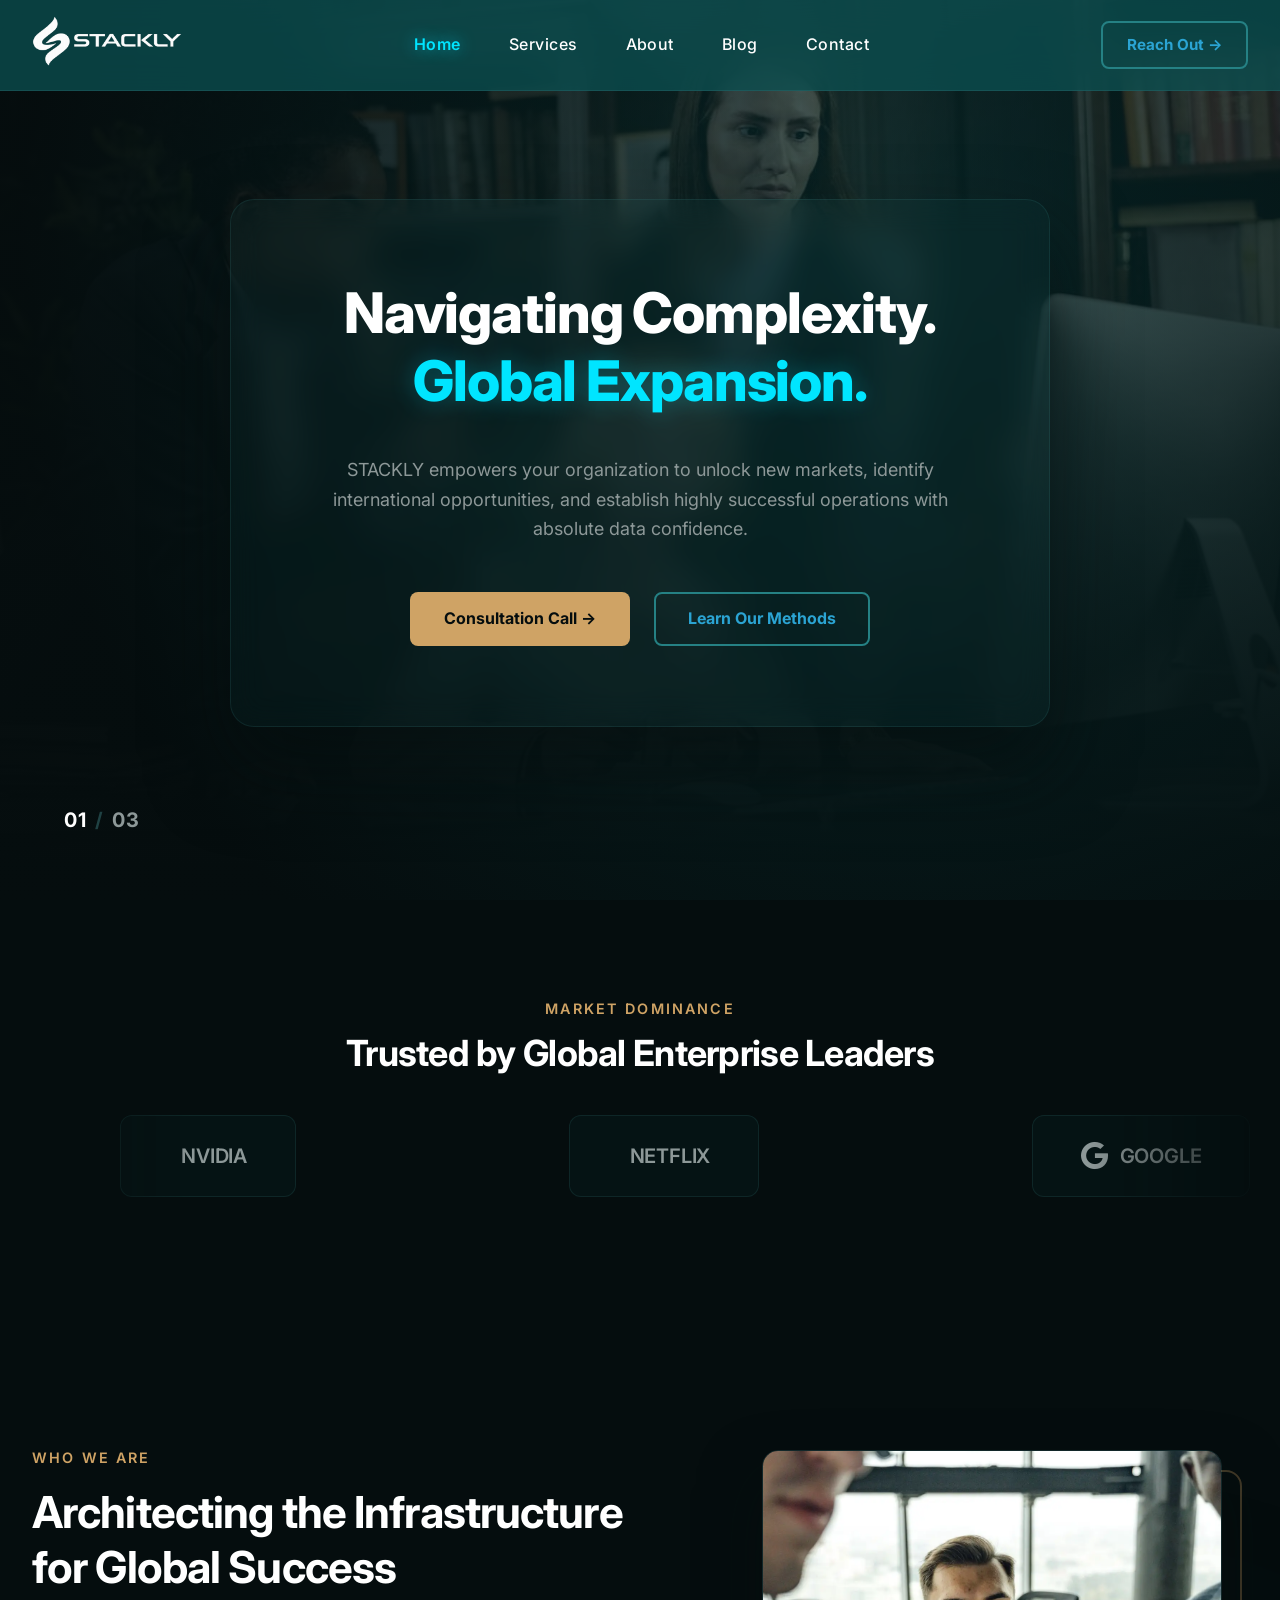
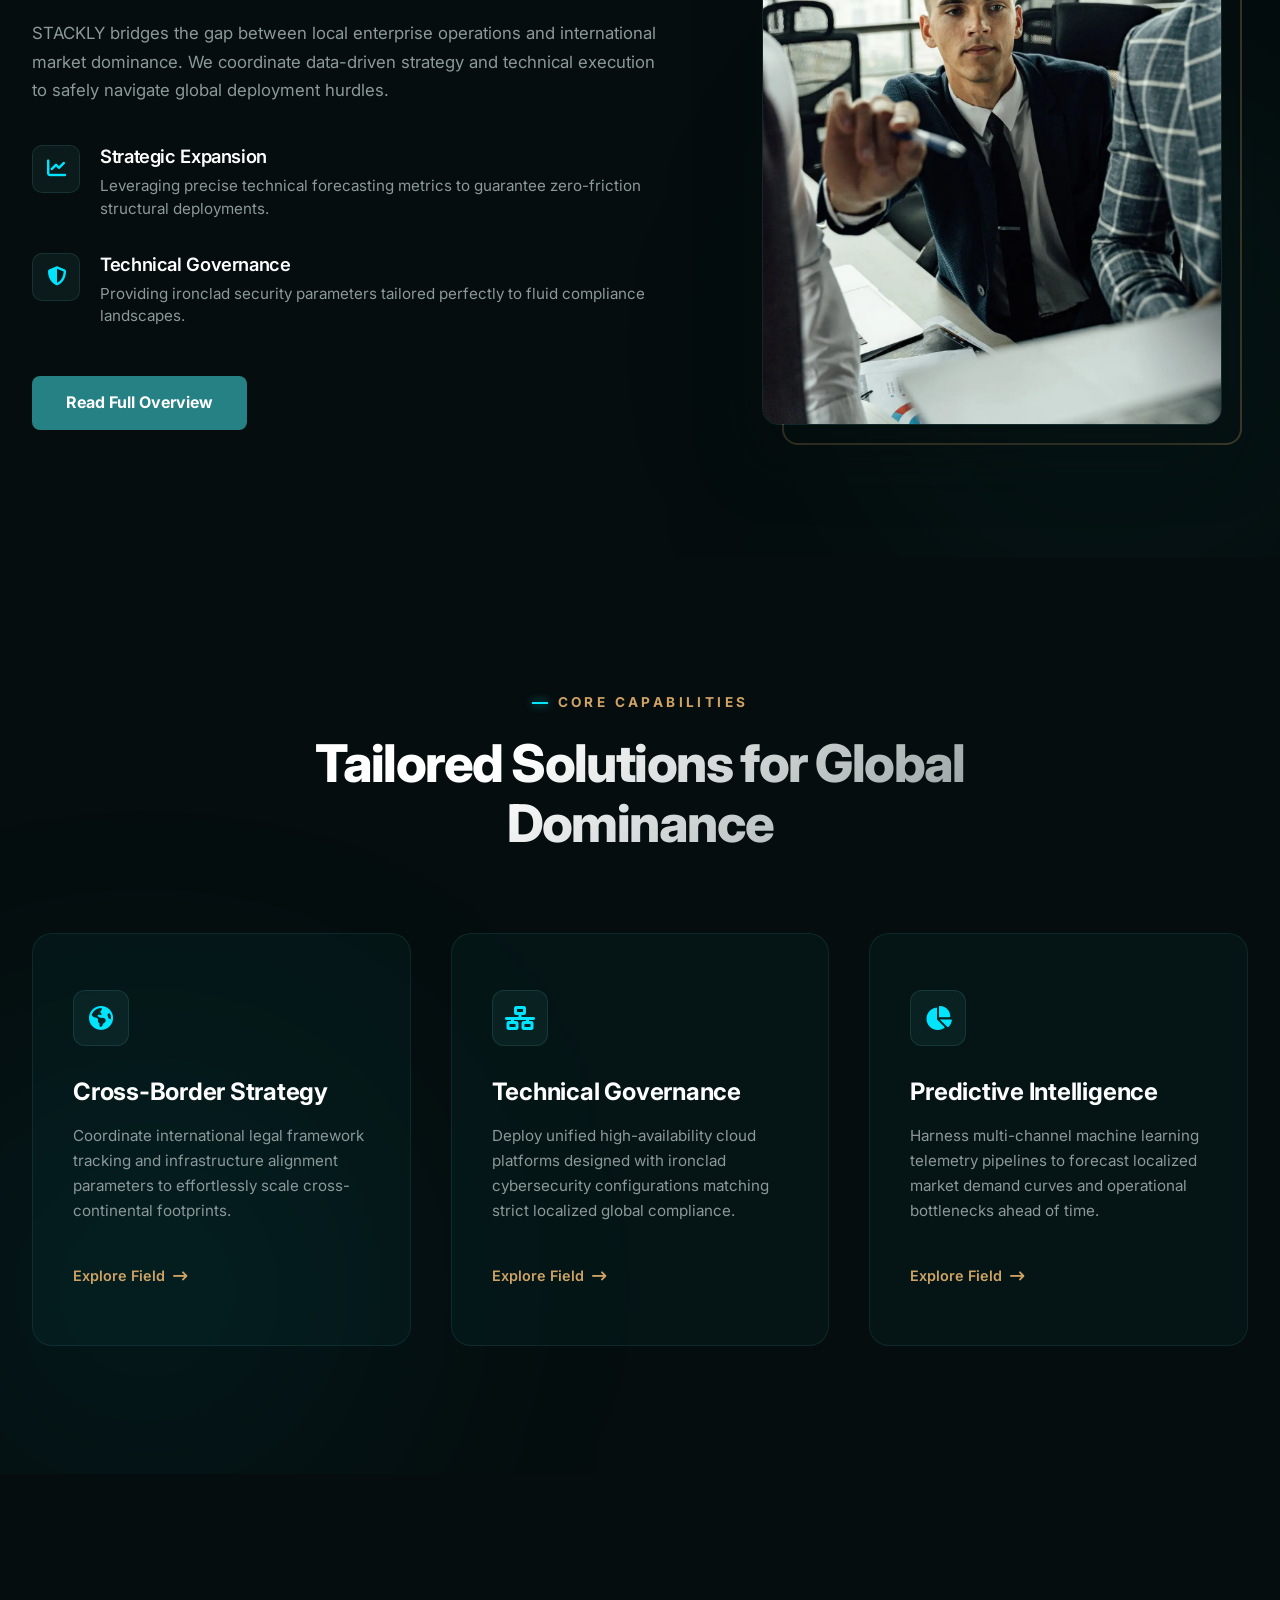
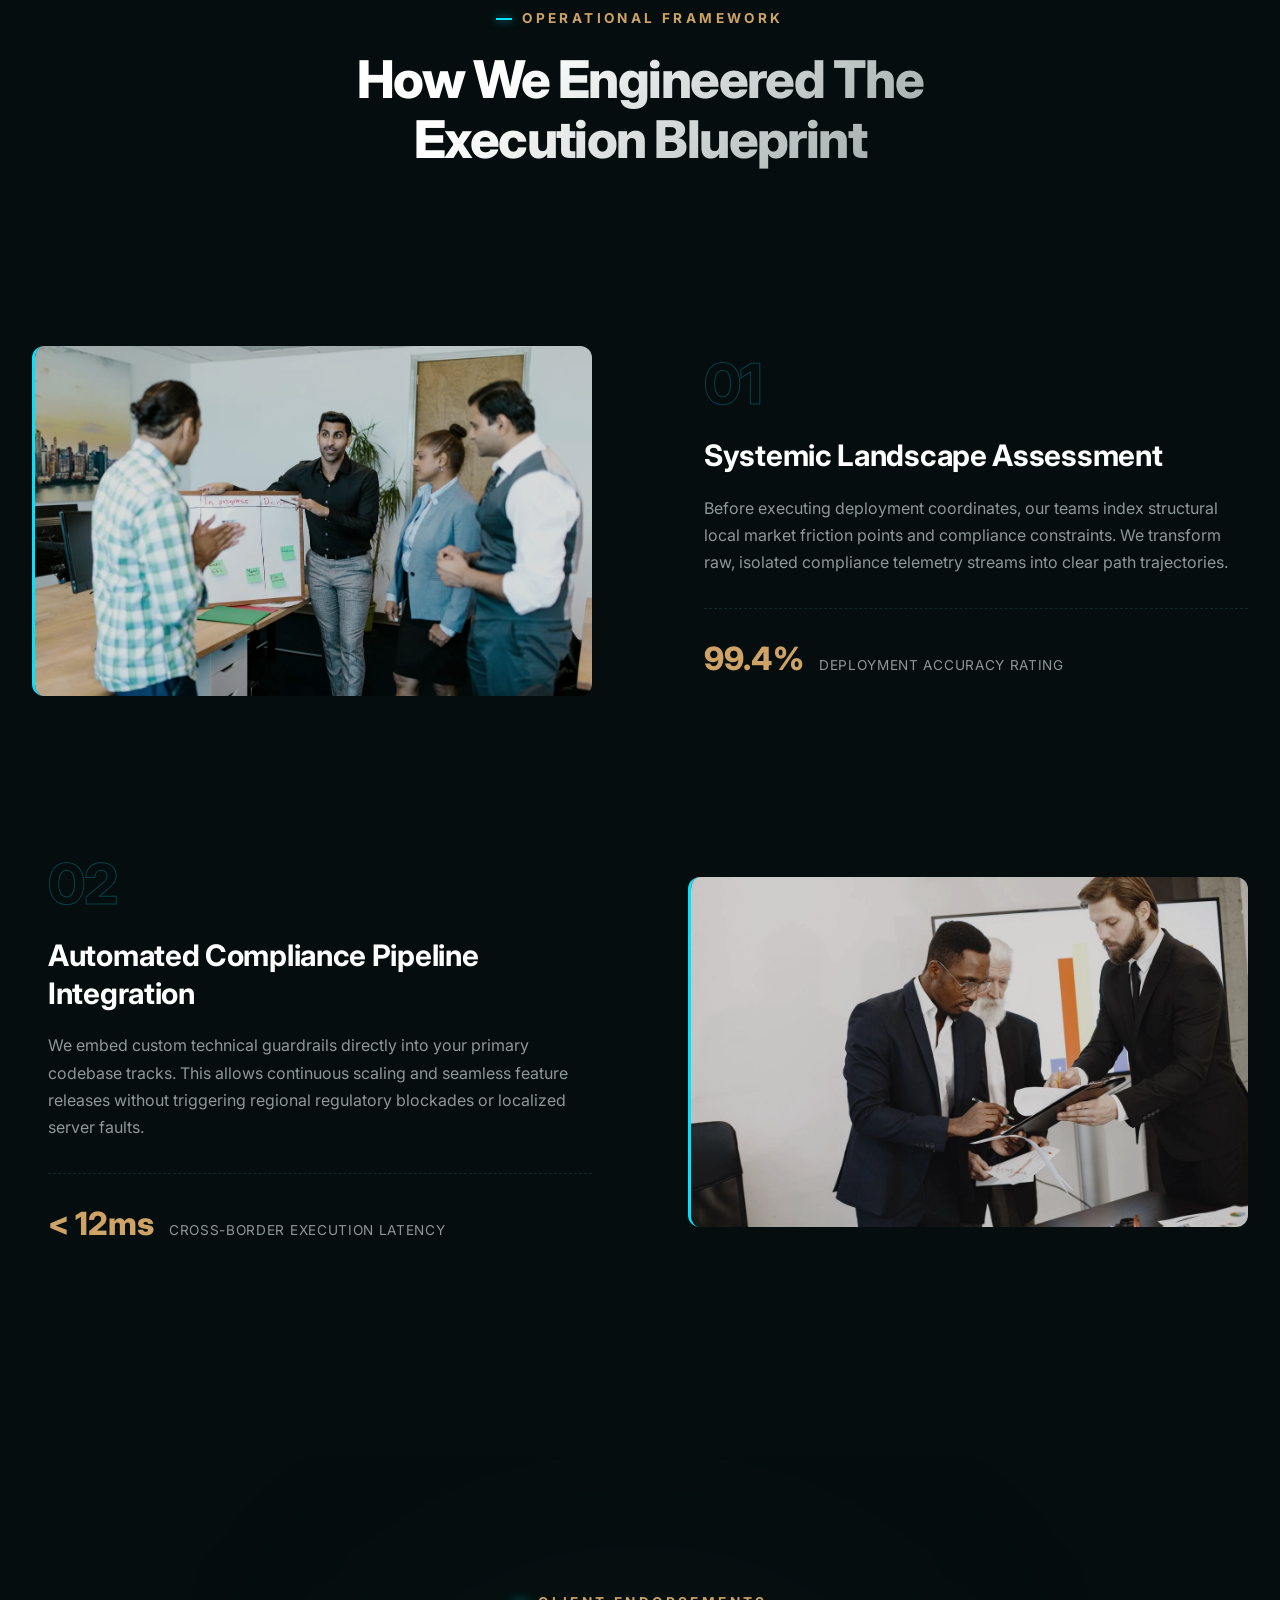
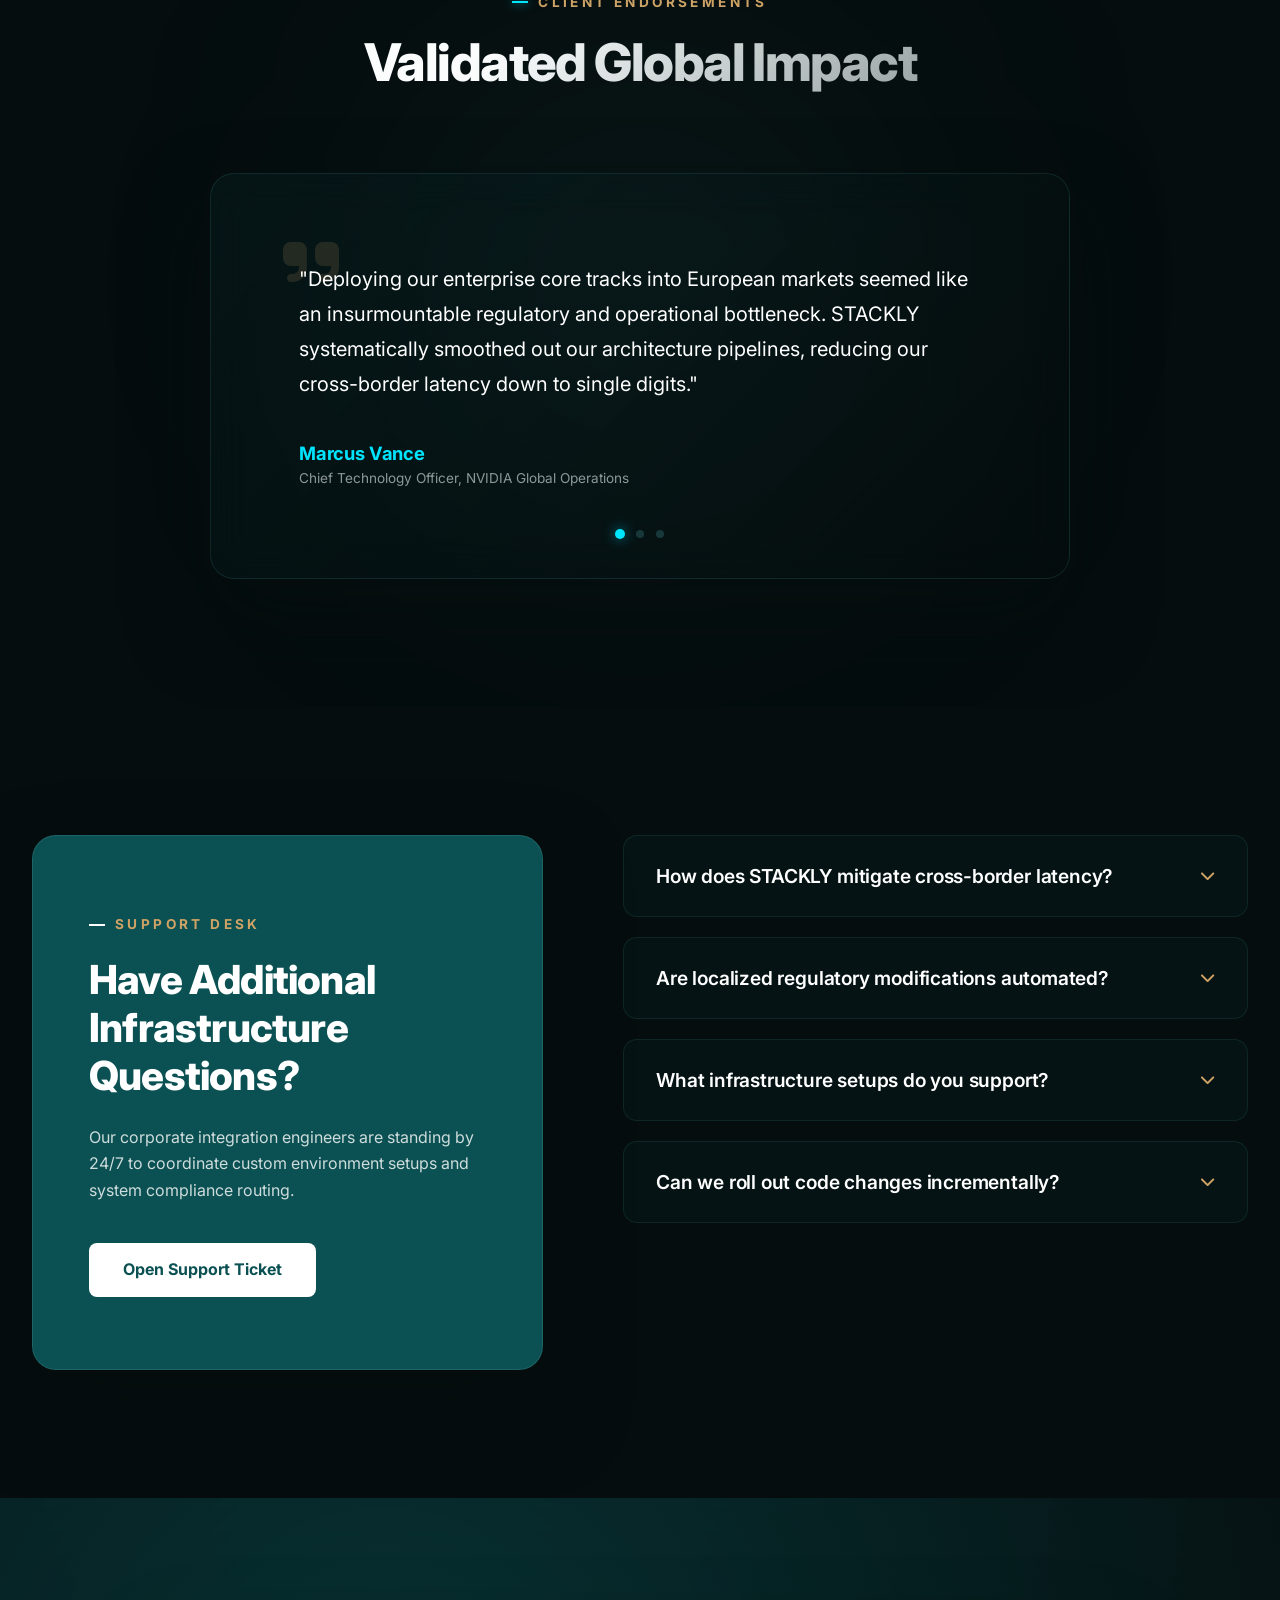
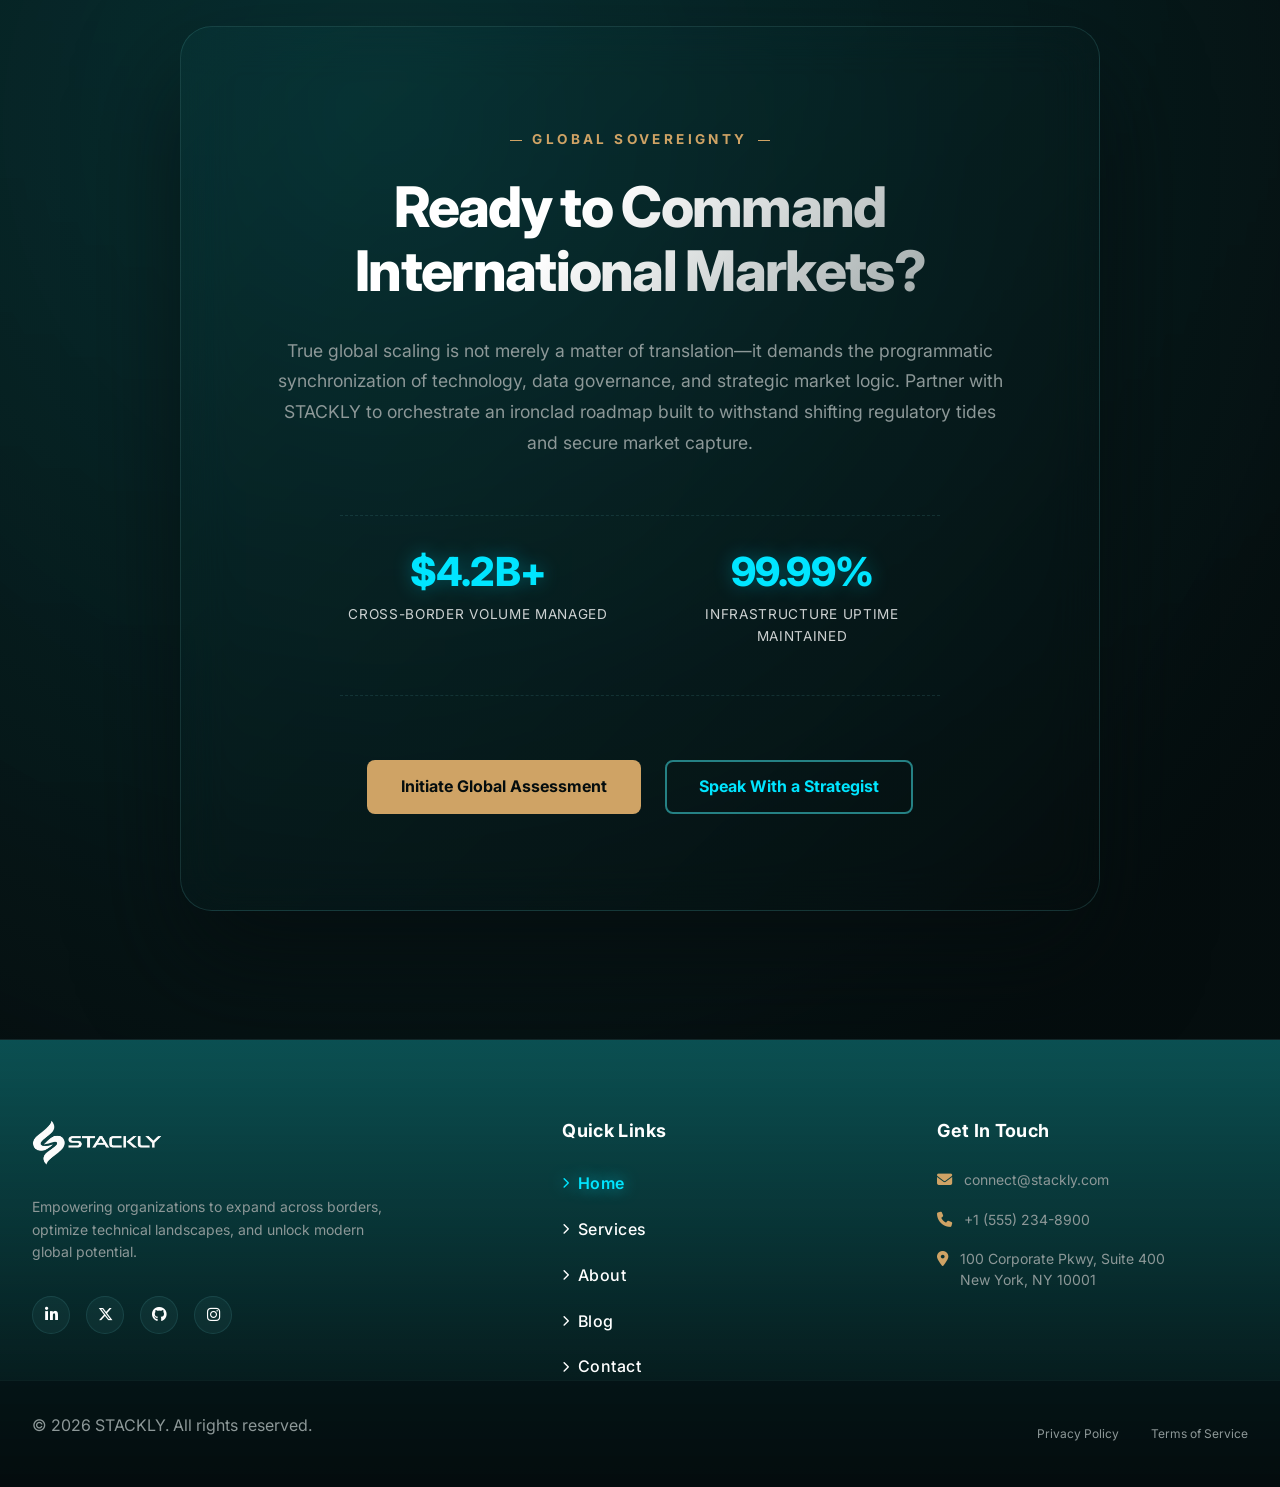
==== commit 4ddb3666: "Add files via upload" ====
--- a/index.html
+++ b/index.html
@@ -58,532 +58,594 @@
 
 
     <section class="premium-hero">
-    <div class="hero-bg-slider">
-        <div class="slide-img active" style="background-image: url('https://images.unsplash.com/photo-1486406146926-c627a92ad1ab?auto=format&fit=crop&w=1920&q=80');"></div>
-        <div class="slide-img" style="background-image: url('https://images.unsplash.com/photo-1454165804606-c3d57bc86b40?auto=format&fit=crop&w=1920&q=80');"></div>
-        <div class="slide-img" style="background-image: url('https://images.unsplash.com/photo-1522071820081-009f0129c71c?auto=format&fit=crop&w=1920&q=80');"></div>
-    </div>
-
-    <div class="hero-overlay-shub"></div>
-
-    <div class="container hero-container-inner">
-        <div class="hero-text-engine" data-aos="fade-up">
-            
-            <div class="headline-frame-wrapper">
-                <h1 class="slide-headline active">Navigating Complexity.<br><span class="highlight-cyan">Global Expansion.</span></h1>
-                <h1 class="slide-headline">Architecting Systems.<br><span class="highlight-cyan">Technical Optimization.</span></h1>
-                <h1 class="slide-headline">Unlocking Horizons.<br><span class="highlight-cyan">Seamless Strategy.</span></h1>
-            </div>
-
-            <p class="hero-summary-desc" data-aos="fade-up" data-aos-delay="150">
-                STACKLY empowers your organization to unlock new markets, identify international opportunities, and establish highly successful operations with absolute data confidence.
-            </p>
-
-            <div class="hero-cta-twin-rack" data-aos="fade-up" data-aos-delay="300">
-                <a href="auth.html" class="btn btn-primary">Consultation Call &rarr;</a>
-                <a href="service.html" class="btn btn-outline error-sec-btn">Learn Our Methods</a>
-            </div>
-        </div>
-    </div>
-
-    <div class="hero-fraction-indicator" data-aos="fade-right" data-aos-delay="450">
-        <span id="current-step">01</span> <span class="divider">/</span> <span class="total-steps">03</span>
-    </div>
-</section>
-
-
-
-
-
-
-
-
-
-<section class="trusted-partners-section" data-aos="fade-up">
-    <div class="container partner-header-box">
-        <span class="partner-subtitle">Market Dominance</span>
-        <h2 class="partner-main-title">Trusted by Global Enterprise Leaders</h2>
-    </div>
-
-    <div class="marquee-viewport-container">
-        <div class="marquee-moving-track">
-            
-            <div class="marquee-group">
-                <div class="partner-logo-card"><i class="fa-brands fa-nvidia"></i> <span>NVIDIA</span></div>
-                <div class="partner-logo-card"><i class="fa-brands fa-square-netflix"></i> <span>NETFLIX</span></div>
-                <div class="partner-logo-card"><i class="fa-brands fa-google"></i> <span>GOOGLE</span></div>
-                <div class="partner-logo-card"><i class="fa-brands fa-apple"></i> <span>APPLE</span></div>
-                <div class="partner-logo-card"><i class="fa-brands fa-amazon"></i> <span>AMAZON</span></div>
-                <div class="partner-logo-card"><i class="fa-brands fa-microsoft"></i> <span>MICROSOFT</span></div>
-            </div>
-
-            <div class="marquee-group" aria-hidden="true">
-                <div class="partner-logo-card"><i class="fa-brands fa-nvidia"></i> <span>NVIDIA</span></div>
-                <div class="partner-logo-card"><i class="fa-brands fa-square-netflix"></i> <span>NETFLIX</span></div>
-                <div class="partner-logo-card"><i class="fa-brands fa-google"></i> <span>GOOGLE</span></div>
-                <div class="partner-logo-card"><i class="fa-brands fa-apple"></i> <span>APPLE</span></div>
-                <div class="partner-logo-card"><i class="fa-brands fa-amazon"></i> <span>AMAZON</span></div>
-                <div class="partner-logo-card"><i class="fa-brands fa-microsoft"></i> <span>MICROSOFT</span></div>
-            </div>
-
-        </div>
-    </div>
-</section>
-
-
-
-
-
-
-
-
-
-<section class="premium-about-section">
-    <!-- Subdued Background Decorative Light Glow -->
-    <div class="about-glow-orb"></div>
-
-    <div class="container about-grid">
-        <!-- Left Content Column -->
-        <div class="about-content" data-aos="fade-up">
-            <span class="about-subtitle">Who We Are</span>
-            <h2 class="about-main-title">Architecting the Infrastructure for Global Success</h2>
-            
-            <p class="about-description">
-                STACKLY bridges the gap between local enterprise operations and international market dominance. We coordinate data-driven strategy and technical execution to safely navigate global deployment hurdles.
-            </p>
-
-            <!-- Sophisticated Dual Core Focus Points -->
-            <div class="about-features-grid">
-                <div class="feature-item">
-                    <div class="feature-icon-box"><i class="fa-solid fa-chart-line"></i></div>
-                    <div>
-                        <h4>Strategic Expansion</h4>
-                        <p>Leveraging precise technical forecasting metrics to guarantee zero-friction structural deployments.</p>
-                    </div>
-                </div>
-                <div class="feature-item">
-                    <div class="feature-icon-box"><i class="fa-solid fa-shield-halved"></i></div>
-                    <div>
-                        <h4>Technical Governance</h4>
-                        <p>Providing ironclad security parameters tailored perfectly to fluid compliance landscapes.</p>
-                    </div>
-                </div>
-            </div>
-
-            <div class="about-action-row">
-                <a href="about.html" class="btn btn-secondary">Read Full Overview</a>
-            </div>
-        </div>
-
-        <!-- Right Side Auto-Changing Image Slider Column -->
-        <div class="about-visual-column" data-aos="fade-left" data-aos-delay="200">
-            <div class="about-slider-frame">
-                <!-- Floating Decorative Frame Lines for Luxury Aesthetics -->
-                <div class="deco-border"></div>
-                
-                <!-- Rotating Media Images Array -->
-                <div class="about-image-slider">
-                    <div class="about-slide active" style="background-image: url('https://images.unsplash.com/photo-1542744094-2ab25be78b90?auto=format&fit=crop&w=800&q=80');"></div>
-                    <div class="about-slide" style="background-image: url('https://images.unsplash.com/photo-1519389950473-47ba0277781c?auto=format&fit=crop&w=800&q=80');"></div>
-                    <div class="about-slide" style="background-image: url('https://images.unsplash.com/photo-1606857521015-7f9fcf423740?auto=format&fit=crop&w=800&q=80');"></div>
-                </div>
-            </div>
-        </div>
-    </div>
-</section>
-
-
-
-
-
-
-
-
-
-<section class="premium-services-section" data-aos="fade-up">
-    <!-- Fluid background layout glow effects -->
-    <div class="services-glow-orb"></div>
-
-    <div class="container">
-        <!-- Section Header (Using the new elegant layout metrics) -->
-        <div class="services-header-box" data-aos="fade-up" data-aos-delay="100">
-            <span class="services-subtitle">Core Capabilities</span>
-            <h2 class="services-main-title">Tailored Solutions for Global Dominance</h2>
-        </div>
-
-        <!-- 3-Column Performance Card Matrix Grid -->
-        <div class="services-matrix-grid">
-            
-            <!-- Card 01 -->
-            <div class="service-card-item" data-aos="fade-up" data-aos-delay="200">
-                <div class="card-glow-barrier"></div>
-                <div class="card-icon-header">
-                    <i class="fa-solid fa-earth-americas"></i>
-                </div>
-                <h3 class="card-title">Cross-Border Strategy</h3>
-                <p class="card-excerpt">
-                    Coordinate international legal framework tracking and infrastructure alignment parameters to effortlessly scale cross-continental footprints.
+        <div class="hero-bg-slider">
+            <div class="slide-img active"
+                style="background-image: url('./assets/hero1.webp');">
+            </div>
+            <div class="slide-img"
+                style="background-image: url('./assets/img\ 1.webp');">
+            </div>
+            <div class="slide-img"
+                style="background-image: url('./assets/team.webp');">
+            </div>
+        </div>
+
+        <div class="hero-overlay-shub"></div>
+
+        <div class="container hero-container-inner">
+            <div class="hero-text-engine" data-aos="fade-up">
+
+                <div class="headline-frame-wrapper">
+                    <h1 class="slide-headline active">Navigating Complexity.<br><span class="highlight-cyan">Global
+                            Expansion.</span></h1>
+                    <h1 class="slide-headline">Architecting Systems.<br><span class="highlight-cyan">Technical
+                            Optimization.</span></h1>
+                    <h1 class="slide-headline">Unlocking Horizons.<br><span class="highlight-cyan">Seamless
+                            Strategy.</span></h1>
+                </div>
+
+                <p class="hero-summary-desc" data-aos="fade-up" data-aos-delay="150">
+                    STACKLY empowers your organization to unlock new markets, identify international opportunities, and
+                    establish highly successful operations with absolute data confidence.
                 </p>
-                <a href="service.html" class="card-action-link">Explore Field <i class="fa-solid fa-arrow-right-long"></i></a>
-            </div>
-
-            <!-- Card 02 -->
-            <div class="service-card-item" data-aos="fade-up" data-aos-delay="350">
-                <div class="card-glow-barrier"></div>
-                <div class="card-icon-header">
-                    <i class="fa-solid fa-network-wired"></i>
-                </div>
-                <h3 class="card-title">Technical Governance</h3>
-                <p class="card-excerpt">
-                    Deploy unified high-availability cloud platforms designed with ironclad cybersecurity configurations matching strict localized global compliance.
+
+                <div class="hero-cta-twin-rack" data-aos="fade-up" data-aos-delay="300">
+                    <a href="error.html" class="btn btn-primary">Consultation Call &rarr;</a>
+                    <a href="error.html" class="btn btn-outline error-sec-btn">Learn Our Methods</a>
+                </div>
+            </div>
+        </div>
+
+        <div class="hero-fraction-indicator" data-aos="fade-right" data-aos-delay="450">
+            <span id="current-step">01</span> <span class="divider">/</span> <span class="total-steps">03</span>
+        </div>
+    </section>
+
+
+
+
+
+
+
+
+
+    <section class="trusted-partners-section" data-aos="fade-up">
+        <div class="container partner-header-box">
+            <span class="partner-subtitle">Market Dominance</span>
+            <h2 class="partner-main-title">Trusted by Global Enterprise Leaders</h2>
+        </div>
+
+        <div class="marquee-viewport-container">
+            <div class="marquee-moving-track">
+
+                <div class="marquee-group">
+                    <div class="partner-logo-card"><i class="fa-brands fa-nvidia"></i> <span>NVIDIA</span></div>
+                    <div class="partner-logo-card"><i class="fa-brands fa-square-netflix"></i> <span>NETFLIX</span>
+                    </div>
+                    <div class="partner-logo-card"><i class="fa-brands fa-google"></i> <span>GOOGLE</span></div>
+                    <div class="partner-logo-card"><i class="fa-brands fa-apple"></i> <span>APPLE</span></div>
+                    <div class="partner-logo-card"><i class="fa-brands fa-amazon"></i> <span>AMAZON</span></div>
+                    <div class="partner-logo-card"><i class="fa-brands fa-microsoft"></i> <span>MICROSOFT</span></div>
+                </div>
+
+                <div class="marquee-group" aria-hidden="true">
+                    <div class="partner-logo-card"><i class="fa-brands fa-nvidia"></i> <span>NVIDIA</span></div>
+                    <div class="partner-logo-card"><i class="fa-brands fa-square-netflix"></i> <span>NETFLIX</span>
+                    </div>
+                    <div class="partner-logo-card"><i class="fa-brands fa-google"></i> <span>GOOGLE</span></div>
+                    <div class="partner-logo-card"><i class="fa-brands fa-apple"></i> <span>APPLE</span></div>
+                    <div class="partner-logo-card"><i class="fa-brands fa-amazon"></i> <span>AMAZON</span></div>
+                    <div class="partner-logo-card"><i class="fa-brands fa-microsoft"></i> <span>MICROSOFT</span></div>
+                </div>
+
+            </div>
+        </div>
+    </section>
+
+
+
+
+
+
+
+
+
+    <section class="premium-about-section">
+        <!-- Subdued Background Decorative Light Glow -->
+        <div class="about-glow-orb"></div>
+
+        <div class="container about-grid">
+            <!-- Left Content Column -->
+            <div class="about-content" data-aos="fade-up">
+                <span class="about-subtitle">Who We Are</span>
+                <h2 class="about-main-title">Architecting the Infrastructure for Global Success</h2>
+
+                <p class="about-description">
+                    STACKLY bridges the gap between local enterprise operations and international market dominance. We
+                    coordinate data-driven strategy and technical execution to safely navigate global deployment
+                    hurdles.
                 </p>
-                <a href="service.html" class="card-action-link">Explore Field <i class="fa-solid fa-arrow-right-long"></i></a>
-            </div>
-
-            <!-- Card 03 -->
-            <div class="service-card-item" data-aos="fade-up" data-aos-delay="500">
-                <div class="card-glow-barrier"></div>
-                <div class="card-icon-header">
-                    <i class="fa-solid fa-chart-pie"></i>
-                </div>
-                <h3 class="card-title">Predictive Intelligence</h3>
-                <p class="card-excerpt">
-                    Harness multi-channel machine learning telemetry pipelines to forecast localized market demand curves and operational bottlenecks ahead of time.
+
+                <!-- Sophisticated Dual Core Focus Points -->
+                <div class="about-features-grid">
+                    <div class="feature-item">
+                        <div class="feature-icon-box"><i class="fa-solid fa-chart-line"></i></div>
+                        <div>
+                            <h4>Strategic Expansion</h4>
+                            <p>Leveraging precise technical forecasting metrics to guarantee zero-friction structural
+                                deployments.</p>
+                        </div>
+                    </div>
+                    <div class="feature-item">
+                        <div class="feature-icon-box"><i class="fa-solid fa-shield-halved"></i></div>
+                        <div>
+                            <h4>Technical Governance</h4>
+                            <p>Providing ironclad security parameters tailored perfectly to fluid compliance landscapes.
+                            </p>
+                        </div>
+                    </div>
+                </div>
+
+                <div class="about-action-row">
+                    <a href="error.html" class="btn btn-secondary">Read Full Overview</a>
+                </div>
+            </div>
+
+            <!-- Right Side Auto-Changing Image Slider Column -->
+            <div class="about-visual-column" data-aos="fade-left" data-aos-delay="200">
+                <div class="about-slider-frame">
+                    <!-- Floating Decorative Frame Lines for Luxury Aesthetics -->
+                    <div class="deco-border"></div>
+
+                    <!-- Rotating Media Images Array -->
+                    <div class="about-image-slider">
+                        <div class="about-slide active"
+                            style="background-image: url('./assets/about\ 1.webp');">
+                        </div>
+                        <div class="about-slide"
+                            style="background-image: url('./assets/about\ 2.webp');">
+                        </div>
+                        <div class="about-slide"
+                            style="background-image: url('./assets/about\ 3.webp');">
+                        </div>
+                    </div>
+                </div>
+            </div>
+        </div>
+    </section>
+
+
+
+
+
+
+
+
+
+    <section class="premium-services-section" data-aos="fade-up">
+        <!-- Fluid background layout glow effects -->
+        <div class="services-glow-orb"></div>
+
+        <div class="container">
+            <!-- Section Header (Using the new elegant layout metrics) -->
+            <div class="services-header-box" data-aos="fade-up" data-aos-delay="100">
+                <span class="services-subtitle">Core Capabilities</span>
+                <h2 class="services-main-title">Tailored Solutions for Global Dominance</h2>
+            </div>
+
+            <!-- 3-Column Performance Card Matrix Grid -->
+            <div class="services-matrix-grid">
+
+                <!-- Card 01 -->
+                <div class="service-card-item" data-aos="fade-up" data-aos-delay="200">
+                    <div class="card-glow-barrier"></div>
+                    <div class="card-icon-header">
+                        <i class="fa-solid fa-earth-americas"></i>
+                    </div>
+                    <h3 class="card-title">Cross-Border Strategy</h3>
+                    <p class="card-excerpt">
+                        Coordinate international legal framework tracking and infrastructure alignment parameters to
+                        effortlessly scale cross-continental footprints.
+                    </p>
+                    <a href="error.html" class="card-action-link">Explore Field <i
+                            class="fa-solid fa-arrow-right-long"></i></a>
+                </div>
+
+                <!-- Card 02 -->
+                <div class="service-card-item" data-aos="fade-up" data-aos-delay="350">
+                    <div class="card-glow-barrier"></div>
+                    <div class="card-icon-header">
+                        <i class="fa-solid fa-network-wired"></i>
+                    </div>
+                    <h3 class="card-title">Technical Governance</h3>
+                    <p class="card-excerpt">
+                        Deploy unified high-availability cloud platforms designed with ironclad cybersecurity
+                        configurations matching strict localized global compliance.
+                    </p>
+                    <a href="error.html" class="card-action-link">Explore Field <i
+                            class="fa-solid fa-arrow-right-long"></i></a>
+                </div>
+
+                <!-- Card 03 -->
+                <div class="service-card-item" data-aos="fade-up" data-aos-delay="500">
+                    <div class="card-glow-barrier"></div>
+                    <div class="card-icon-header">
+                        <i class="fa-solid fa-chart-pie"></i>
+                    </div>
+                    <h3 class="card-title">Predictive Intelligence</h3>
+                    <p class="card-excerpt">
+                        Harness multi-channel machine learning telemetry pipelines to forecast localized market demand
+                        curves and operational bottlenecks ahead of time.
+                    </p>
+                    <a href="error.html" class="card-action-link">Explore Field <i
+                            class="fa-solid fa-arrow-right-long"></i></a>
+                </div>
+
+            </div>
+        </div>
+    </section>
+
+
+
+
+
+
+
+
+    <section class="premium-showcase-section">
+        <!-- Centered Editorial Header -->
+        <div class="container" data-aos="fade-up">
+            <div class="showcase-header-box">
+                <span class="showcase-subtitle">Operational Framework</span>
+                <h2 class="showcase-main-title">How We Engineered The Execution Blueprint</h2>
+            </div>
+        </div>
+
+        <!-- Alternating Row Track 01 -->
+        <div class="showcase-row-wrapper">
+            <div class="container showcase-grid-inner">
+                <div class="showcase-visual-pane" data-aos="fade-right">
+                    <div class="minimal-image-frame">
+                        <img src="./assets/img 2.webp"
+                            alt="Executive Strategy Alignment" class="minimal-asset-img">
+                    </div>
+                </div>
+                <div class="showcase-content-pane" data-aos="fade-left" data-aos-delay="150">
+                    <div class="showcase-index-node">01</div>
+                    <h3 class="showcase-heading">Systemic Landscape Assessment</h3>
+                    <p class="showcase-narrative">
+                        Before executing deployment coordinates, our teams index structural local market friction points
+                        and compliance constraints. We transform raw, isolated compliance telemetry streams into clear
+                        path trajectories.
+                    </p>
+                    <div class="showcase-metric-line">
+                        <span class="metric-num">99.4%</span>
+                        <span class="metric-label">Deployment Accuracy Rating</span>
+                    </div>
+                </div>
+            </div>
+        </div>
+
+        <!-- Alternating Row Track 02 (Reversed Column Order Natively) -->
+        <div class="showcase-row-wrapper row-reversed">
+            <div class="container showcase-grid-inner">
+                <div class="showcase-visual-pane" data-aos="fade-left">
+                    <div class="minimal-image-frame">
+                        <img src="./assets/img 3.webp"
+                            alt="Technical Deployment Infrastructure" class="minimal-asset-img">
+                    </div>
+                </div>
+                <div class="showcase-content-pane" data-aos="fade-right" data-aos-delay="150">
+                    <div class="showcase-index-node">02</div>
+                    <h3 class="showcase-heading">Automated Compliance Pipeline Integration</h3>
+                    <p class="showcase-narrative">
+                        We embed custom technical guardrails directly into your primary codebase tracks. This allows
+                        continuous scaling and seamless feature releases without triggering regional regulatory
+                        blockades or localized server faults.
+                    </p>
+                    <div class="showcase-metric-line">
+                        <span class="metric-num">&lt; 12ms</span>
+                        <span class="metric-label">Cross-Border Execution Latency</span>
+                    </div>
+                </div>
+            </div>
+        </div>
+    </section>
+
+
+
+
+
+
+
+
+    <section class="premium-testimonial-section" data-aos="fade-up">
+        <!-- Ambient backlighting orb -->
+        <div class="testimonial-glow-orb"></div>
+
+        <div class="container">
+            <!-- Section Header -->
+            <div class="testimonial-header-box" data-aos="fade-up" data-aos-delay="100">
+                <span class="testimonial-subtitle">Client Endorsements</span>
+                <h2 class="testimonial-main-title">Validated Global Impact</h2>
+            </div>
+
+            <!-- The Luxury Quote Slider Display Frame -->
+            <div class="testimonial-slider-frame" data-aos="fade-up" data-aos-delay="200">
+                <!-- Fixed Luxury Quote Mark Graphic Asset -->
+                <div class="quote-mark-icon"><i class="fa-solid fa-quote-right"></i></div>
+
+                <!-- Automated Rotating Review Array -->
+                <div class="testimonial-carousel-wrapper">
+
+                    <!-- Slide 01 -->
+                    <div class="testimonial-slide active">
+                        <p class="testimonial-quote-text">
+                            "Deploying our enterprise core tracks into European markets seemed like an insurmountable
+                            regulatory and operational bottleneck. STACKLY systematically smoothed out our architecture
+                            pipelines, reducing our cross-border latency down to single digits."
+                        </p>
+                        <div class="testimonial-author-meta">
+                            <h4 class="author-name">Marcus Vance</h4>
+                            <p class="author-role">Chief Technology Officer, NVIDIA Global Operations</p>
+                        </div>
+                    </div>
+
+                    <!-- Slide 02 -->
+                    <div class="testimonial-slide">
+                        <p class="testimonial-quote-text">
+                            "The automated compliance integration framework provided by STACKLY completely
+                            revolutionized our distribution speed. We expanded our streaming cluster parameters across
+                            three new global territories over a single weekend cycle with zero regulatory downtime."
+                        </p>
+                        <div class="testimonial-author-meta">
+                            <h4 class="author-name">Helena Rostova</h4>
+                            <p class="author-role">VP of Infrastructure, Corporate Networks</p>
+                        </div>
+                    </div>
+
+                    <!-- Slide 03 -->
+                    <div class="testimonial-slide">
+                        <p class="testimonial-quote-text">
+                            "Predictive market telemetry mapping allowed our logistical divisions to circumvent supply
+                            lane constraints before they occurred. Their corporate governance architecture pays for
+                            itself tenfold over every quarterly cycle."
+                        </p>
+                        <div class="testimonial-author-meta">
+                            <h4 class="author-name">David Kingsley</h4>
+                            <p class="author-role">Director of Deployment Strategy, Enterprise Systems</p>
+                        </div>
+                    </div>
+
+                </div>
+
+                <!-- Discrete Step Progress Navigation Pips -->
+                <div class="testimonial-pip-navigation">
+                    <span class="nav-pip active"></span>
+                    <span class="nav-pip"></span>
+                    <span class="nav-pip"></span>
+                </div>
+            </div>
+        </div>
+    </section>
+
+
+
+
+
+
+
+
+    <section class="premium-faq-section" data-aos="fade-up">
+        <div class="container faq-grid">
+
+            <!-- Left Side Column: Integrated Premium CTA Block -->
+            <div class="faq-cta-column" data-aos="fade-right" data-aos-delay="150">
+                <div class="faq-cta-card">
+                    <span class="faq-subtitle">Support Desk</span>
+                    <h2 class="faq-cta-title">Have Additional Infrastructure Questions?</h2>
+                    <p class="faq-cta-desc">
+                        Our corporate integration engineers are standing by 24/7 to coordinate custom environment setups
+                        and system compliance routing.
+                    </p>
+                    <div class="faq-cta-action">
+                        <a href="error.html" class="btn btn-primary">Open Support Ticket</a>
+                    </div>
+                </div>
+            </div>
+
+            <!-- Right Side Column: Interactive Accordion Engine -->
+            <div class="faq-accordion-column" data-aos="fade-left" data-aos-delay="300">
+                <div class="accordion-group-track">
+
+                    <!-- Accordion Row 01 -->
+                    <div class="faq-accordion-item">
+                        <button class="accordion-trigger" aria-expanded="false">
+                            <span class="accordion-question-text">How does STACKLY mitigate cross-border latency?</span>
+                            <i class="fa-solid fa-chevron-down accordion-arrow"></i>
+                        </button>
+                        <div class="accordion-panel-wrapper">
+                            <div class="accordion-panel-content">
+                                <p>We deploy optimized high-availability node clusters localized within key global
+                                    market intersection coordinates. This isolates regional database calls and cuts
+                                    pipeline data loops to sub-12ms execution speeds.</p>
+                            </div>
+                        </div>
+                    </div>
+
+                    <!-- Accordion Row 02 -->
+                    <div class="faq-accordion-item">
+                        <button class="accordion-trigger" aria-expanded="false">
+                            <span class="accordion-question-text">Are localized regulatory modifications
+                                automated?</span>
+                            <i class="fa-solid fa-chevron-down accordion-arrow"></i>
+                        </button>
+                        <div class="accordion-panel-wrapper">
+                            <div class="accordion-panel-content">
+                                <p>Yes. Our compliance monitoring pipeline systematically hooks into global regional
+                                    policy directories, allowing our core engine parameters to dynamically adjust logic
+                                    paths based on traffic origins.</p>
+                            </div>
+                        </div>
+                    </div>
+
+                    <!-- Accordion Row 03 -->
+                    <div class="faq-accordion-item">
+                        <button class="accordion-trigger" aria-expanded="false">
+                            <span class="accordion-question-text">What infrastructure setups do you support?</span>
+                            <i class="fa-solid fa-chevron-down accordion-arrow"></i>
+                        </button>
+                        <div class="accordion-panel-wrapper">
+                            <div class="accordion-panel-content">
+                                <p>Our frameworks drop natively into standard container instances, serverless nodes, and
+                                    hyper-scalable cloud network infrastructures via secure API proxies with zero legacy
+                                    footprint requirements.</p>
+                            </div>
+                        </div>
+                    </div>
+
+                    <!-- Accordion Row 04 -->
+                    <div class="faq-accordion-item">
+                        <button class="accordion-trigger" aria-expanded="false">
+                            <span class="accordion-question-text">Can we roll out code changes incrementally?</span>
+                            <i class="fa-solid fa-chevron-down accordion-arrow"></i>
+                        </button>
+                        <div class="accordion-panel-wrapper">
+                            <div class="accordion-panel-content">
+                                <p>Absolutely. The architecture natively accommodates blue-green staging configurations,
+                                    allowing deployment metrics to verify stability trends in isolated regions before
+                                    committing global traffic lines.</p>
+                            </div>
+                        </div>
+                    </div>
+
+                </div>
+            </div>
+
+        </div>
+    </section>
+
+
+
+
+
+
+
+
+    <section class="premium-vanguard-section" data-aos="fade-up">
+        <!-- Parallax-optimized, hardware-accelerated background layer -->
+        <div class="vanguard-parallax-bg"></div>
+
+        <!-- Heavy luxury gradient overlay shroud mapping to core dark teal -->
+        <div class="vanguard-shroud"></div>
+
+        <div class="container vanguard-content-container">
+            <!-- Main Glass Panel Box -->
+            <div class="vanguard-glass-card" data-aos="fade-up" data-aos-delay="200">
+                <span class="vanguard-tagline">Global Sovereignty</span>
+                <h2 class="vanguard-title">Ready to Command International Markets?</h2>
+
+                <p class="vanguard-body-text">
+                    True global scaling is not merely a matter of translation—it demands the programmatic
+                    synchronization of technology, data governance, and strategic market logic. Partner with STACKLY to
+                    orchestrate an ironclad roadmap built to withstand shifting regulatory tides and secure market
+                    capture.
                 </p>
-                <a href="service.html" class="card-action-link">Explore Field <i class="fa-solid fa-arrow-right-long"></i></a>
-            </div>
-
-        </div>
-    </div>
-</section>
-
-
-
-
-
-
-
-
-<section class="premium-showcase-section">
-    <!-- Centered Editorial Header -->
-    <div class="container" data-aos="fade-up">
-        <div class="showcase-header-box">
-            <span class="showcase-subtitle">Operational Framework</span>
-            <h2 class="showcase-main-title">How We Engineered The Execution Blueprint</h2>
-        </div>
-    </div>
-
-    <!-- Alternating Row Track 01 -->
-    <div class="showcase-row-wrapper">
-        <div class="container showcase-grid-inner">
-            <div class="showcase-visual-pane" data-aos="fade-right">
-                <div class="minimal-image-frame">
-                    <img src="https://images.unsplash.com/photo-1507679799987-c73779587ccf?auto=format&fit=crop&w=800&q=80" alt="Executive Strategy Alignment" class="minimal-asset-img">
-                </div>
-            </div>
-            <div class="showcase-content-pane" data-aos="fade-left" data-aos-delay="150">
-                <div class="showcase-index-node">01</div>
-                <h3 class="showcase-heading">Systemic Landscape Assessment</h3>
-                <p class="showcase-narrative">
-                    Before executing deployment coordinates, our teams index structural local market friction points and compliance constraints. We transform raw, isolated compliance telemetry streams into clear path trajectories.
+
+                <!-- Rich Data Highlights Panel Row -->
+                <div class="vanguard-stats-row">
+                    <div class="vanguard-stat-node">
+                        <h3>$4.2B+</h3>
+                        <p>Cross-Border Volume Managed</p>
+                    </div>
+                    <div class="vanguard-stat-node">
+                        <h3>99.99%</h3>
+                        <p>Infrastructure Uptime Maintained</p>
+                    </div>
+                </div>
+
+                <!-- Onboarding CTAs (Using your core gold button styling tokens) -->
+                <div class="vanguard-action-cluster">
+                    <a href="error.html" class="btn btn-primary">Initiate Global Assessment</a>
+                    <a href="error.html" class="btn btn-outline vanguard-outline-btn">Speak With a Strategist</a>
+                </div>
+            </div>
+        </div>
+    </section>
+
+
+
+
+
+
+
+
+    <footer class="site-footer">
+        <div class="container footer-container">
+            <div class="footer-brand-box">
+                <a href="index.html" class="footer-logo">
+                    <img src="./assets/white.webp" alt="logo" width="130px" height="45px">
+                </a>
+                <p class="footer-brand-desc">
+                    Empowering organizations to expand across borders, optimize technical landscapes, and unlock modern
+                    global potential.
                 </p>
-                <div class="showcase-metric-line">
-                    <span class="metric-num">99.4%</span>
-                    <span class="metric-label">Deployment Accuracy Rating</span>
-                </div>
-            </div>
-        </div>
-    </div>
-
-    <!-- Alternating Row Track 02 (Reversed Column Order Natively) -->
-    <div class="showcase-row-wrapper row-reversed">
-        <div class="container showcase-grid-inner">
-            <div class="showcase-visual-pane" data-aos="fade-left">
-                <div class="minimal-image-frame">
-                    <img src="https://images.unsplash.com/photo-1460925895917-afdab827c52f?auto=format&fit=crop&w=800&q=80" alt="Technical Deployment Infrastructure" class="minimal-asset-img">
-                </div>
-            </div>
-            <div class="showcase-content-pane" data-aos="fade-right" data-aos-delay="150">
-                <div class="showcase-index-node">02</div>
-                <h3 class="showcase-heading">Automated Compliance Pipeline Integration</h3>
-                <p class="showcase-narrative">
-                    We embed custom technical guardrails directly into your primary codebase tracks. This allows continuous scaling and seamless feature releases without triggering regional regulatory blockades or localized server faults.
-                </p>
-                <div class="showcase-metric-line">
-                    <span class="metric-num">&lt; 12ms</span>
-                    <span class="metric-label">Cross-Border Execution Latency</span>
-                </div>
-            </div>
-        </div>
-    </div>
-</section>
-
-
-
-
-
-
-
-
-<section class="premium-testimonial-section" data-aos="fade-up">
-    <!-- Ambient backlighting orb -->
-    <div class="testimonial-glow-orb"></div>
-
-    <div class="container">
-        <!-- Section Header -->
-        <div class="testimonial-header-box" data-aos="fade-up" data-aos-delay="100">
-            <span class="testimonial-subtitle">Client Endorsements</span>
-            <h2 class="testimonial-main-title">Validated Global Impact</h2>
-        </div>
-
-        <!-- The Luxury Quote Slider Display Frame -->
-        <div class="testimonial-slider-frame" data-aos="fade-up" data-aos-delay="200">
-            <!-- Fixed Luxury Quote Mark Graphic Asset -->
-            <div class="quote-mark-icon"><i class="fa-solid fa-quote-right"></i></div>
-            
-            <!-- Automated Rotating Review Array -->
-            <div class="testimonial-carousel-wrapper">
-                
-                <!-- Slide 01 -->
-                <div class="testimonial-slide active">
-                    <p class="testimonial-quote-text">
-                        "Deploying our enterprise core tracks into European markets seemed like an insurmountable regulatory and operational bottleneck. STACKLY systematically smoothed out our architecture pipelines, reducing our cross-border latency down to single digits."
-                    </p>
-                    <div class="testimonial-author-meta">
-                        <h4 class="author-name">Marcus Vance</h4>
-                        <p class="author-role">Chief Technology Officer, NVIDIA Global Operations</p>
-                    </div>
-                </div>
-
-                <!-- Slide 02 -->
-                <div class="testimonial-slide">
-                    <p class="testimonial-quote-text">
-                        "The automated compliance integration framework provided by STACKLY completely revolutionized our distribution speed. We expanded our streaming cluster parameters across three new global territories over a single weekend cycle with zero regulatory downtime."
-                    </p>
-                    <div class="testimonial-author-meta">
-                        <h4 class="author-name">Helena Rostova</h4>
-                        <p class="author-role">VP of Infrastructure, Corporate Networks</p>
-                    </div>
-                </div>
-
-                <!-- Slide 03 -->
-                <div class="testimonial-slide">
-                    <p class="testimonial-quote-text">
-                        "Predictive market telemetry mapping allowed our logistical divisions to circumvent supply lane constraints before they occurred. Their corporate governance architecture pays for itself tenfold over every quarterly cycle."
-                    </p>
-                    <div class="testimonial-author-meta">
-                        <h4 class="author-name">David Kingsley</h4>
-                        <p class="author-role">Director of Deployment Strategy, Enterprise Systems</p>
-                    </div>
-                </div>
-
-            </div>
-
-            <!-- Discrete Step Progress Navigation Pips -->
-            <div class="testimonial-pip-navigation">
-                <span class="nav-pip active"></span>
-                <span class="nav-pip"></span>
-                <span class="nav-pip"></span>
-            </div>
-        </div>
-    </div>
-</section>
-
-
-
-
-
-
-
-
-<section class="premium-faq-section" data-aos="fade-up">
-    <div class="container faq-grid">
-        
-        <!-- Left Side Column: Integrated Premium CTA Block -->
-        <div class="faq-cta-column" data-aos="fade-right" data-aos-delay="150">
-            <div class="faq-cta-card">
-                <span class="faq-subtitle">Support Desk</span>
-                <h2 class="faq-cta-title">Have Additional Infrastructure Questions?</h2>
-                <p class="faq-cta-desc">
-                    Our corporate integration engineers are standing by 24/7 to coordinate custom environment setups and system compliance routing.
-                </p>
-                <div class="faq-cta-action">
-                    <a href="contact.html" class="btn btn-primary">Open Support Ticket</a>
-                </div>
-            </div>
-        </div>
-
-        <!-- Right Side Column: Interactive Accordion Engine -->
-        <div class="faq-accordion-column" data-aos="fade-left" data-aos-delay="300">
-            <div class="accordion-group-track">
-                
-                <!-- Accordion Row 01 -->
-                <div class="faq-accordion-item">
-                    <button class="accordion-trigger" aria-expanded="false">
-                        <span class="accordion-question-text">How does STACKLY mitigate cross-border latency?</span>
-                        <i class="fa-solid fa-chevron-down accordion-arrow"></i>
-                    </button>
-                    <div class="accordion-panel-wrapper">
-                        <div class="accordion-panel-content">
-                            <p>We deploy optimized high-availability node clusters localized within key global market intersection coordinates. This isolates regional database calls and cuts pipeline data loops to sub-12ms execution speeds.</p>
-                        </div>
-                    </div>
-                </div>
-
-                <!-- Accordion Row 02 -->
-                <div class="faq-accordion-item">
-                    <button class="accordion-trigger" aria-expanded="false">
-                        <span class="accordion-question-text">Are localized regulatory modifications automated?</span>
-                        <i class="fa-solid fa-chevron-down accordion-arrow"></i>
-                    </button>
-                    <div class="accordion-panel-wrapper">
-                        <div class="accordion-panel-content">
-                            <p>Yes. Our compliance monitoring pipeline systematically hooks into global regional policy directories, allowing our core engine parameters to dynamically adjust logic paths based on traffic origins.</p>
-                        </div>
-                    </div>
-                </div>
-
-                <!-- Accordion Row 03 -->
-                <div class="faq-accordion-item">
-                    <button class="accordion-trigger" aria-expanded="false">
-                        <span class="accordion-question-text">What infrastructure setups do you support?</span>
-                        <i class="fa-solid fa-chevron-down accordion-arrow"></i>
-                    </button>
-                    <div class="accordion-panel-wrapper">
-                        <div class="accordion-panel-content">
-                            <p>Our frameworks drop natively into standard container instances, serverless nodes, and hyper-scalable cloud network infrastructures via secure API proxies with zero legacy footprint requirements.</p>
-                        </div>
-                    </div>
-                </div>
-
-                <!-- Accordion Row 04 -->
-                <div class="faq-accordion-item">
-                    <button class="accordion-trigger" aria-expanded="false">
-                        <span class="accordion-question-text">Can we roll out code changes incrementally?</span>
-                        <i class="fa-solid fa-chevron-down accordion-arrow"></i>
-                    </button>
-                    <div class="accordion-panel-wrapper">
-                        <div class="accordion-panel-content">
-                            <p>Absolutely. The architecture natively accommodates blue-green staging configurations, allowing deployment metrics to verify stability trends in isolated regions before committing global traffic lines.</p>
-                        </div>
-                    </div>
-                </div>
-
-            </div>
-        </div>
-
-    </div>
-</section>
-
-
-
-
-
-
-
-
-<section class="premium-vanguard-section" data-aos="fade-up">
-    <!-- Parallax-optimized, hardware-accelerated background layer -->
-    <div class="vanguard-parallax-bg"></div>
-    
-    <!-- Heavy luxury gradient overlay shroud mapping to core dark teal -->
-    <div class="vanguard-shroud"></div>
-
-    <div class="container vanguard-content-container">
-        <!-- Main Glass Panel Box -->
-        <div class="vanguard-glass-card" data-aos="fade-up" data-aos-delay="200">
-            <span class="vanguard-tagline">Global Sovereignty</span>
-            <h2 class="vanguard-title">Ready to Command International Markets?</h2>
-            
-            <p class="vanguard-body-text">
-                True global scaling is not merely a matter of translation—it demands the programmatic synchronization of technology, data governance, and strategic market logic. Partner with STACKLY to orchestrate an ironclad roadmap built to withstand shifting regulatory tides and secure market capture.
-            </p>
-
-            <!-- Rich Data Highlights Panel Row -->
-            <div class="vanguard-stats-row">
-                <div class="vanguard-stat-node">
-                    <h3>$4.2B+</h3>
-                    <p>Cross-Border Volume Managed</p>
-                </div>
-                <div class="vanguard-stat-node">
-                    <h3>99.99%</h3>
-                    <p>Infrastructure Uptime Maintained</p>
-                </div>
-            </div>
-
-            <!-- Onboarding CTAs (Using your core gold button styling tokens) -->
-            <div class="vanguard-action-cluster">
-                <a href="auth.html" class="btn btn-primary">Initiate Global Assessment</a>
-                <a href="contact.html" class="btn btn-outline vanguard-outline-btn">Speak With a Strategist</a>
-            </div>
-        </div>
-    </div>
-</section>
-
-
-
-
-
-
-
-
-    <footer class="site-footer">
-    <div class="container footer-container">
-        <div class="footer-brand-box">
-            <a href="index.html" class="footer-logo">
-                <img src="./assets/white.webp" alt="logo" width="130px" height="45px">
-            </a>
-            <p class="footer-brand-desc">
-                Empowering organizations to expand across borders, optimize technical landscapes, and unlock modern global potential.
-            </p>
-            <div class="footer-socials">
-                <a href="error.html" aria-label="LinkedIn" class="social-icon"><i class="fa-brands fa-linkedin-in"></i></a>
-                <a href="error.html" aria-label="X (Twitter)" class="social-icon"><i class="fa-brands fa-x-twitter"></i></a>
-                <a href="error.html" aria-label="GitHub" class="social-icon"><i class="fa-brands fa-github"></i></a>
-                <a href="error.html" aria-label="Instagram" class="social-icon"><i class="fa-brands fa-instagram"></i></a>
-            </div>
-        </div>
-
-        <div class="footer-links-box">
-            <h4 class="footer-title">Quick Links</h4>
-            <ul class="footer-nav-list">
-                <li><a href="index.html" class="nav-link active"><i class="fa-solid fa-chevron-right link-arrow"></i> Home</a></li>
-                <li><a href="service.html" class="nav-link passive"><i class="fa-solid fa-chevron-right link-arrow"></i> Services</a></li>
-                <li><a href="about.html" class="nav-link passive"><i class="fa-solid fa-chevron-right link-arrow"></i> About</a></li>
-                <li><a href="blog.html" class="nav-link passive"><i class="fa-solid fa-chevron-right link-arrow"></i> Blog</a></li>
-                <li><a href="contact.html" class="nav-link passive"><i class="fa-solid fa-chevron-right link-arrow"></i> Contact</a></li>
-            </ul>
-        </div>
-
-        <div class="footer-contact-box">
-            <h4 class="footer-title">Get In Touch</h4>
-            <ul class="contact-info-list">
-                <li>
-                    <i class="fa-solid fa-envelope contact-icon"></i>
-                    <span>connect@stackly.com</span>
-                </li>
-                <li>
-                    <i class="fa-solid fa-phone contact-icon"></i>
-                    <span>+1 (555) 234-8900</span>
-                </li>
-                <li>
-                    <i class="fa-solid fa-location-dot contact-icon"></i>
-                    <span>100 Corporate Pkwy, Suite 400<br>New York, NY 10001</span>
-                </li>
-            </ul>
-        </div>
-    </div>
-
-    <div class="footer-bottom-bar">
-        <div class="container footer-bottom-flex">
-            <p>&copy; 2026 STACKLY. All rights reserved.</p>
-            <div class="footer-legal-links">
-                <a href="error.html">Privacy Policy</a>
-                <a href="error.html">Terms of Service</a>
-            </div>
-        </div>
-    </div>
-</footer>
+                <div class="footer-socials">
+                    <a href="error.html" aria-label="LinkedIn" class="social-icon"><i
+                            class="fa-brands fa-linkedin-in"></i></a>
+                    <a href="error.html" aria-label="X (Twitter)" class="social-icon"><i
+                            class="fa-brands fa-x-twitter"></i></a>
+                    <a href="error.html" aria-label="GitHub" class="social-icon"><i class="fa-brands fa-github"></i></a>
+                    <a href="error.html" aria-label="Instagram" class="social-icon"><i
+                            class="fa-brands fa-instagram"></i></a>
+                </div>
+            </div>
+
+            <div class="footer-links-box">
+                <h4 class="footer-title">Quick Links</h4>
+                <ul class="footer-nav-list">
+                    <li><a href="index.html" class="nav-link active"><i
+                                class="fa-solid fa-chevron-right link-arrow"></i> Home</a></li>
+                    <li><a href="service.html" class="nav-link passive"><i
+                                class="fa-solid fa-chevron-right link-arrow"></i> Services</a></li>
+                    <li><a href="about.html" class="nav-link passive"><i
+                                class="fa-solid fa-chevron-right link-arrow"></i> About</a></li>
+                    <li><a href="blog.html" class="nav-link passive"><i
+                                class="fa-solid fa-chevron-right link-arrow"></i> Blog</a></li>
+                    <li><a href="contact.html" class="nav-link passive"><i
+                                class="fa-solid fa-chevron-right link-arrow"></i> Contact</a></li>
+                </ul>
+            </div>
+
+            <div class="footer-contact-box">
+                <h4 class="footer-title">Get In Touch</h4>
+                <ul class="contact-info-list">
+                    <li>
+                        <i class="fa-solid fa-envelope contact-icon"></i>
+                        <span>connect@stackly.com</span>
+                    </li>
+                    <li>
+                        <i class="fa-solid fa-phone contact-icon"></i>
+                        <span>+1 (555) 234-8900</span>
+                    </li>
+                    <li>
+                        <i class="fa-solid fa-location-dot contact-icon"></i>
+                        <span>100 Corporate Pkwy, Suite 400<br>New York, NY 10001</span>
+                    </li>
+                </ul>
+            </div>
+        </div>
+
+        <div class="footer-bottom-bar">
+            <div class="container footer-bottom-flex">
+                <p>&copy; 2026 STACKLY. All rights reserved.</p>
+                <div class="footer-legal-links">
+                    <a href="error.html">Privacy Policy</a>
+                    <a href="error.html">Terms of Service</a>
+                </div>
+            </div>
+        </div>
+    </footer>
 
 
 
@@ -596,7 +658,7 @@
 
     <!-- AOS Library Core Script -->
     <script src="https://unpkg.com/aos@next/dist/aos.js"></script>
-    
+
     <script>
         // Custom fluid curve styling configurations for AOS
         AOS.init({
